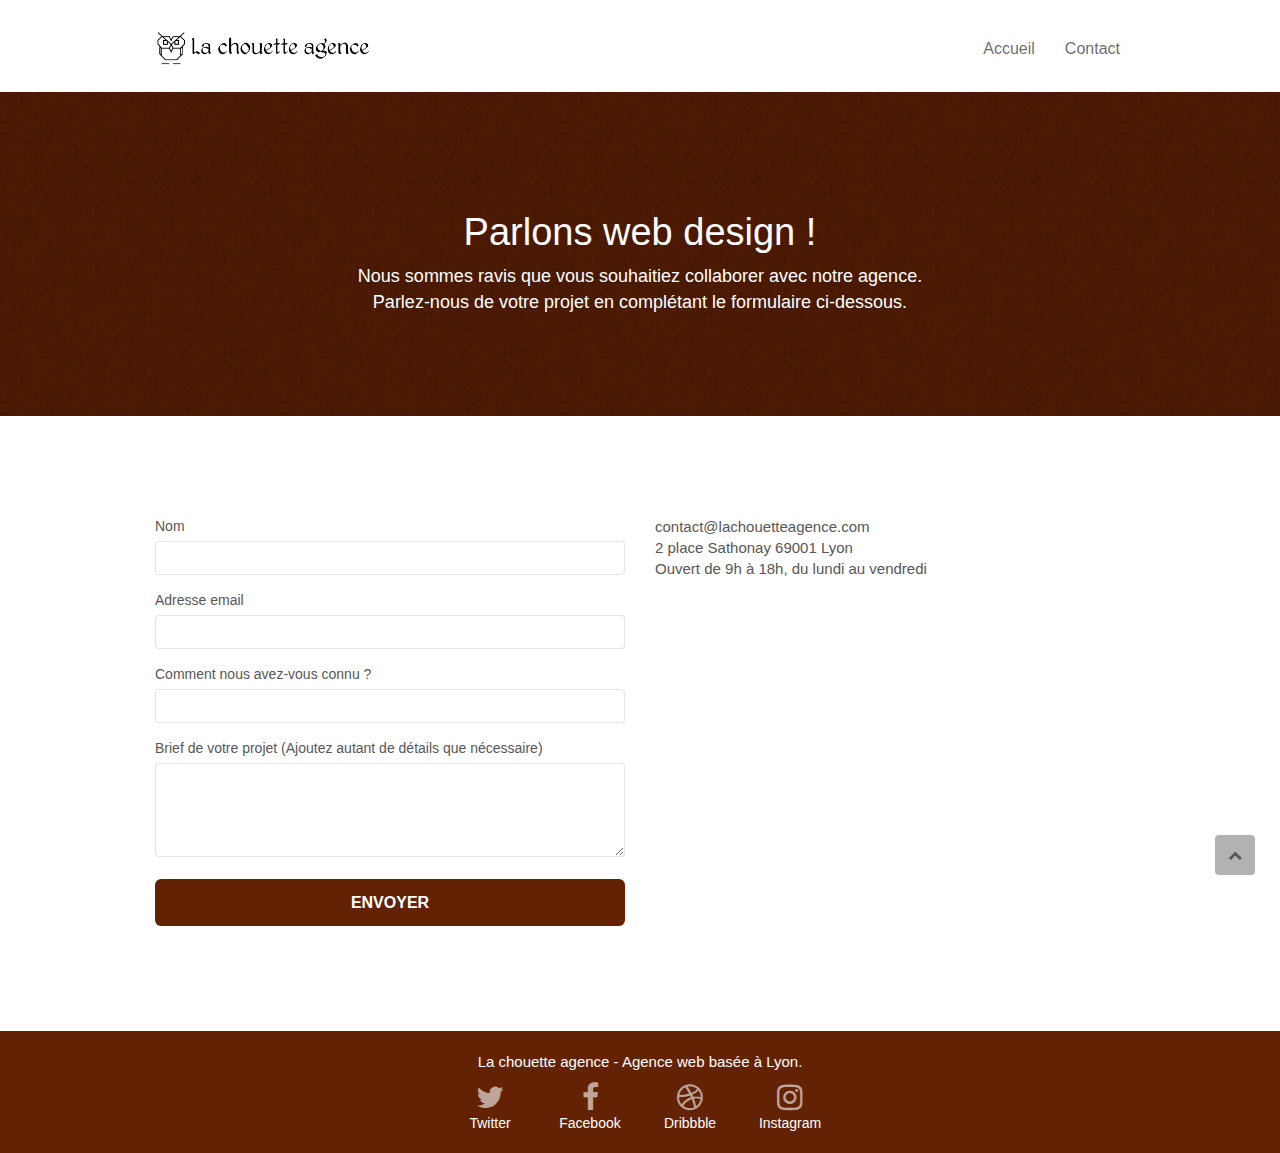
==== contact.html @ 6119aeba "Arrangements contraste." ====
﻿<!doctype html>
<html lang="fr">
<head>
	<meta charset="utf-8">
	<meta name="description" content="Entreprise webdesign à Lyon, La chouette agence aide les entreprises à devenir attractives et visibles
		  sur Internet.">
	<meta name="viewport" content="width=device-width, initial-scale=1.0, viewport-fit=cover">
	<link rel="shortcut icon" type="image/png" href="favicon.jpg">

	<!--<link rel="stylesheet" type="text/css" href="./css/bootstrap.min.css">
	<link rel="stylesheet" type="text/css" href="style.css">
	<link rel="stylesheet" type="text/css" href="./css/font-awesome.min.css">
	<link rel="stylesheet" type="text/css" href="./css/et-line.min.css">


	<script src="./js/jquery-2.1.0.min.js" defer></script>
	<script src="./js/bootstrap.min.js" defer></script>
	<script src="./js/blocs.min.js" defer></script>
	<script src="./js/jqBootstrapValidation.js" defer></script>
	<script src="./js/formHandler.js" defer></script>
	<title>Contact La chouette agence</title>-->

	<link rel="stylesheet" type="text/css" href="./css/bootstrap.css">
	<link rel="stylesheet" type="text/css" href="style.css">
	<link rel="stylesheet" type="text/css" href="./css/font-awesome.css">
	<link rel="stylesheet" type="text/css" href="./css/et-line.css">


	<script src="./js/jquery-2.1.0.js" defer></script>
	<script src="./js/bootstrap.js" defer></script>
	<script src="./js/blocs.js" defer></script>
	<script src="./js/jqBootstrapValidation.js" defer></script>
	<script src="./js/formHandler.js" defer></script>
	<title>Contact La chouette agence</title>

	<!-- Analytics -->
	<!-- Analytics END -->

</head>
<body>
<!-- Principal conteneur -->
<div class="page-container">
    
<!-- bloc-0 -->
<nav class="bloc bgc-white l-bloc " id="bloc-0">
	<div class="container bloc-sm">
		<nav class="navbar row">
			<div class="navbar-header">
				<a class="navbar-brand" href="index.html"><img src="img/la-chouette-agence_min.png" alt="logo la chouette agence Lyon" height="40" /></a>
				<button id="nav-toggle" type="button" class="ui-navbar-toggle navbar-toggle" data-toggle="collapse" data-target=".navbar-1">
					<span class="sr-only">Toggle navigation</span><span class="icon-bar"></span><span class="icon-bar"></span><span class="icon-bar"></span>
				</button>
			</div>
			<div class="collapse navbar-collapse navbar-1 special-dropdown-nav">
				<ul class="site-navigation nav navbar-nav">
					<li>
						<a href="index.html">Accueil</a>
					</li>
					<li>
						<a href="contact.html">Contact</a>
					</li>
				</ul>
			</div>
		</nav>
	</div>
</nav>
<!-- bloc-0 END -->

<!-- bloc-6 -->
<header class="bloc bg-dots-bg bg-repeat bgc-atomic-tangerine d-bloc bloc-bg-texture texture-paper" id="bloc-6">
	<div class="container bloc-lg">
		<div class="row">
			<div class="col-sm-12">
				<h1 class="text-center hero-bloc-text">
					Parlons web design !
				</h1>
				<p class="text-center mg-lg tight-width-whitespace tc-white">
					Nous sommes ravis que vous souhaitiez collaborer avec notre agence.<br/>
					Parlez-nous de votre projet en complétant le formulaire ci-dessous.
				</p>
			</div>
		</div>
	</div>
</header>
<!-- bloc-6 END -->

<!-- bloc-7 -->
<main class="bloc bgc-white l-bloc" id="bloc-7">
	<div class="container bloc-lg">
		<div class="row">
			<div class="col-sm-6">
				<form name="formulaire_contact" action="./includes/form_1.php" method="get">
					<div class="form-group">
						<label for="name">
							Nom
						</label>
						<input type="text" id="name" class="form-control" required />
					</div>
					<div class="form-group">
						<label for="email">
							Adresse email
						</label>
						<input id="email" class="form-control" type="email" required />
					</div>
					<div class="form-group">
						<label for="input_504">
							Comment nous avez-vous connu ?
						</label>
						<input class="form-control" type="text" required id="input_504" />
					</div>
					<div class="form-group">
						<label for="message">
							Brief de votre projet (Ajoutez autant de détails que nécessaire)
						</label>
						<textarea id="message" class="form-control" rows="4" cols="50" required></textarea>
					</div> 
					<button class="bloc-button btn btn-lg btn-block cta-hero btn-atomic-tangerine" type="submit">
						Envoyer
					</button>
				</form>
			</div>
			<div class="col-sm-6">
				<p>
					contact@lachouetteagence.com<br/>2 place Sathonay 69001 Lyon<br/>Ouvert de 9h à 18h, du lundi au vendredi
				</p>
			</div>
		</div>
	</div>
</main>
<!-- bloc-7 END -->

<!-- ScrollToTop Button -->
<a class="bloc-button btn btn-d scrollToTop" onclick="scrollToTarget('1')"><span class="fa fa-chevron-up"></span></a>
<!-- ScrollToTop Button END-->


<!-- Footer - bloc-8 -->
<footer class="bloc bgc-atomic-tangerine d-bloc" id="bloc-8">
	<div class="container bloc-sm">
		<div class="row">
			<div class="col-sm-12">
				<p class="text-center white">
					La chouette agence - Agence web basée à Lyon.<br/>
				</p>
				<div class="row row-no-gutters social">
					<div class="col-sm-3">
						<div class="text-center">
							<a class="social" href="index.html"><span class="fa fa-twitter icon-md"></span><br/>Twitter</a>
						</div>
					</div>
					<div class="col-sm-3">
						<div class="text-center">
							<a class="social" href="index.html"><span class="fa fa-facebook icon-md"></span><br />Facebook</a>
						</div>
					</div>
					<div class="col-sm-3">
						<div class="text-center">
							<a class="social" href="index.html"><span class="fa fa-dribbble icon-md"></span><br />Dribbble</a>
						</div>
					</div>
					<div class="col-sm-3">
						<div class="text-center">
							<a class="social" href="index.html"><span class="fa fa-instagram icon-md"></span><br />Instagram</a>
						</div>
					</div>
				</div>
			</div>
		</div>
	</div>
</footer>
<!-- Footer - bloc-8 END -->

</div>
<!-- Principal conteneur END -->
    

</body>
</html>
---- style.css ----
body {
    margin: 0;
    padding: 0;
    background: #FFF;
    overflow-x: hidden;
    -webkit-font-smoothing: antialiased;
    -moz-osx-font-smoothing: grayscale;
}

a,
button {
    transition: all .3s ease-in-out;
    outline: none !important;
}

a:hover {
    text-decoration: none;
    cursor: pointer;
}

#page-loading-blocs-notifaction {
    position: fixed;
    top: 0;
    bottom: 0;
    width: 100%;
    z-index: 100000;
    background: #FFFFFF url("img/pageload-spinner.gif") no-repeat center center;
}

.bloc {
    width: 100%;
    clear: both;
    background: 50% 50% no-repeat;
    padding: 0 50px;
    -webkit-background-size: cover;
    -moz-background-size: cover;
    -o-background-size: cover;
    background-size: cover;
    position: relative;
}

.bloc .container {
    padding-left: 0;
    padding-right: 0;
}

.bloc-lg {
    padding: 100px 50px;
   
}

.bloc-md {
    padding: 50px;
}

.bloc-sm {
    padding: 20px 50px;
}

.bg-center,
.bg-l-edge,
.bg-r-edge,
.bg-t-edge,
.bg-b-edge,
.bg-tl-edge,
.bg-bl-edge,
.bg-tr-edge,
.bg-br-edge,
.bg-repeat {
    -webkit-background-size: auto !important;
    -moz-background-size: auto !important;
    -o-background-size: auto !important;
    background-size: auto !important;
}

.bg-repeat {
    background: repeat;
}

.bg-t-edge {
    background: top no-repeat;
}

.bloc-bg-texture::before {
    content: "";
    background-size: 2px 2px;
    position: absolute;
    top: 0;
    bottom: 0;
    left: 0;
    right: 0;
}

.texture-paper::before {
    background: url("img/texture-min.png");
    background-size: 280px 280px;
}

.b-parallax {
    background-attachment: fixed;
}



.d-bloc button:hover {
    color: rgba(255, 255, 255, .9);
}

.d-bloc .icon-round,
.d-bloc .icon-square,
.d-bloc .icon-rounded,
.d-bloc .icon-semi-rounded-a,
.d-bloc .icon-semi-rounded-b {
    border-color: rgba(255, 255, 255, .9);
}

.d-bloc .divider-h span {
    border-color: rgba(255, 255, 255, .2);
}

.d-bloc .a-btn,
.d-bloc .navbar a,
.d-bloc .navbar-brand,
.d-bloc a .icon-sm,
.d-bloc a .icon-md,
.d-bloc a .icon-lg,
.d-bloc a .icon-xl,
.d-bloc h1 a,
.d-bloc h2 a,
.d-bloc h3 a,
.d-bloc h4 a,
.d-bloc h5 a,
.d-bloc h6 a,
.d-bloc p a {
    color: rgba(255, 255, 255, .6);
}

.d-bloc .a-btn:hover,
.d-bloc .navbar a:hover,
.d-bloc .navbar-brand:hover,
.d-bloc a:hover .icon-sm,
.d-bloc a:hover .icon-md,
.d-bloc a:hover .icon-lg,
.d-bloc a:hover .icon-xl,
.d-bloc h1 a:hover,
.d-bloc h2 a:hover,
.d-bloc h3 a:hover,
.d-bloc h4 a:hover,
.d-bloc h5 a:hover,
.d-bloc h6 a:hover,
.d-bloc p a:hover {
    color: rgba(255, 255, 255, 1);
}

.d-bloc .navbar-toggle .icon-bar {
    background: rgba(255, 255, 255, 1);
}

.d-bloc .btn-wire,
.d-bloc .btn-wire:hover {
    color: rgba(255, 255, 255, 1);
    border-color: rgba(255, 255, 255, 1);
}

.d-bloc .panel {
    color: rgba(0, 0, 0, .5);
}

.d-bloc .panel button:hover {
    color: rgba(0, 0, 0, .7);
}

.d-bloc .panel icon {
    border-color: rgba(0, 0, 0, .7);
}

.d-bloc .panel .divider-h span {
    border-color: rgba(0, 0, 0, .1);
}

.d-bloc .panel .a-btn {
    color: rgba(0, 0, 0, .6);
}

.d-bloc .panel .a-btn:hover {
    color: rgba(0, 0, 0, 1);
}

.d-bloc .panel .btn-wire,
.d-bloc .panel .btn-wire:hover {
    color: rgba(0, 0, 0, .7);
    border-color: rgba(0, 0, 0, .3);
}

.d-bloc .panel,
.l-bloc {
    color: rgba(0, 0, 0, .5);
}

.d-bloc .panel button:hover,
.l-bloc button:hover {
    color: rgba(0, 0, 0, .7);
}

.l-bloc .icon-round,
.l-bloc .icon-square,
.l-bloc .icon-rounded,
.l-bloc .icon-semi-rounded-a,
.l-bloc .icon-semi-rounded-b {
    border-color: rgba(0, 0, 0, .7);
}

.d-bloc .panel .divider-h span,
.l-bloc .divider-h span {
    border-color: rgba(0, 0, 0, .1);
}

.d-bloc .panel .a-btn,
.l-bloc .a-btn,
.l-bloc .navbar a,
.l-bloc .navbar-brand,
.l-bloc a .icon-sm,
.l-bloc a .icon-md,
.l-bloc a .icon-lg,
.l-bloc a .icon-xl,
.l-bloc h1 a,
.l-bloc h2 a,
.l-bloc h3 a,
.l-bloc h4 a,
.l-bloc h5 a,
.l-bloc h6 a,
.l-bloc p a {
    color: rgba(0, 0, 0, .6);
}

.d-bloc .panel .a-btn:hover,
.l-bloc .a-btn:hover,
.l-bloc .navbar a:hover,
.l-bloc .navbar-brand:hover,
.l-bloc a:hover .icon-sm,
.l-bloc a:hover .icon-md,
.l-bloc a:hover .icon-lg,
.l-bloc a:hover .icon-xl,
.l-bloc h1 a:hover,
.l-bloc h2 a:hover,
.l-bloc h3 a:hover,
.l-bloc h4 a:hover,
.l-bloc h5 a:hover,
.l-bloc h6 a:hover,
.l-bloc p a:hover {
    color: rgba(0, 0, 0, 1);
}

.l-bloc .navbar-toggle .icon-bar {
    color: rgba(0, 0, 0, .6);
}

.d-bloc .panel .btn-wire,
.d-bloc .panel .btn-wire:hover,
.l-bloc .btn-wire,
.l-bloc .btn-wire:hover {
    color: rgba(0, 0, 0, .7);
    border-color: rgba(0, 0, 0, .3);
}

.voffset {
    margin-top: 30px;
}

.voffset-lg {
    margin-top: 80px;
}

.row-no-gutters {
    margin-right: 0;
    margin-left: 0;
}

.row.row-no-gutters > [class^="col-"],
.row.row-no-gutters > [class*=" col-"] {
    padding-right: 0;
    padding-left: 0;
}

#bloc-1-hero h1 {
    font-size: 32px;
}

.navbar {
    margin-bottom: 0;
    z-index: 1;
}

.navbar-brand {
    height: auto;
    padding: 3px 15px;
    font-size: 25px;
    font-weight: normal;
    font-weight: 600;
    line-height: 44px;
}

.navbar-brand img {
    max-height: 200px;
    margin: 0 5px 0 0;
    display: inline;
}

.navbar-brand img[src$=svg] {
    min-width: 100px;
}

.nav-center .navbar-brand img {
    margin: 0;
}

.navbar .nav {
    padding-top: 2px;
    margin-right: -16px;
    float: right;
    z-index: 1;
}

.nav > li {
    float: left;
    margin-top: 4px;
    font-size: 16px;
}

.navbar-nav .open .dropdown-menu > li > a {
    text-align: inherit;
}

.nav > li a:hover,
.nav > li a:focus {
    background: transparent;
}

.navbar-toggle {
    margin: 10px 10px 0 0;
    border: 0px;
}

.navbar-toggle:hover {
    background: transparent !important;
}

.navbar-toggle .icon-bar {
    background-color: rgba(0, 0, 0, .5);
    width: 26px;
}

.nav-invert .navbar .nav {
    float: left;
}

.nav-invert .navbar-header,
.nav-invert .navbar-brand {
    float: right;
    position: relative;
    z-index: 2;
}

@media (min-width: 768px) {
    .site-navigation {
        position: absolute;
        top: 50%;
        right: 20px;
        transform: translate(0, -50%);
        -webkit-transform: translateY(-50%);
    }
    .nav > li .dropdown-menu a,
    .nav > li .dropdown-menu a:hover {
        color: #484848;
    }
    .nav-invert .site-navigation {
        left: 0;
        right: 0;
    }
    .nav-center {
        text-align: center;
    }
    .nav-center .navbar-header {
        width: 100%;
    }
    .nav-center .navbar-header,
    .nav-center .navbar-brand,
    .nav-center .nav > li {
        float: none;
        display: inline-block;
    }
    .nav-center .site-navigation {
        position: relative;
        width: 100%;
        right: 0;
        margin-right: 0px;
        margin-top: 20px;
    }
    .nav-center.mini-nav .navbar-toggle {
        float: none;
        margin: 10px auto 0;
    }
}

.nav > li > .dropdown a {
    background: none !important;
    display: block;
    padding: 14px 15px;
}

nav .caret {
    margin: 0 5px;
}

.dropdown-menu .dropdown-menu {
    top: -8px;
    left: 100%;
}

.dropdown-menu .dropmenu-flow-right {
    top: 100%;
    left: 0;
    margin-left: -1px;
    border-top-left-radius: 0;
    border-top-right-radius: 0;
}

.dropdown-menu .dropdown span {
    border: 4px solid black;
    border-top-color: transparent;
    border-right-color: transparent;
    border-bottom-color: transparent;
    margin: 6px -5px 0 0 !important;
    float: right;
}

.mg-md {
    margin-top: 10px;
    margin-bottom: 20px;
}

.mg-lg {
    margin-top: 10px;
    margin-bottom: 40px;
   }

.btn {
    margin: 0 5px 5px 0;
}

.btn.pull-right {
    margin: 0 0 5px 5px;
}

.btn-d,
.btn-d:hover,
.btn-d:focus {
    color: #FFF;
    background: rgba(0, 0, 0, .3);
}

button {
    outline: none !important;
}

.btn-rd {
    border-radius: 40px;
}

.btn-clean {
    border: 1px solid rgba(0, 0, 0, .08);
    border-bottom-color: rgba(0, 0, 0, .1);
    text-shadow: 0 1px 0 rgba(0, 0, 1, .1);
    box-shadow: 0 1px 3px rgba(0, 0, 1, .25), inset 0 1px 0 0 rgba(255, 255, 255, .15);
}

.icon-md {
    font-size: 30px !important;
}

.icon-lg {
    font-size: 60px !important;
}

.sm-shadow {
    text-shadow: 0 1px 2px rgba(0, 0, 0, .3);
}

.panel-sq,
.panel-sq .panel-heading,
.panel-sq .panel-footer {
    border-radius: 0;
}

.panel-rd {
    border-radius: 30px;
}

.panel-rd .panel-heading {
    border-radius: 29px 29px 0 0;
}

.panel-rd .panel-footer {
    border-radius: 0 0 29px 29px;
}

.form-control {
    border-color: rgba(0, 0, 0, .1);
    box-shadow: none;
}

.scrollToTop {
    width: 40px;
    height: 40px;
    position: fixed;
    bottom: 20px;
    right: 20px;
   /* opacity: 0;*/
    z-index: 500;
   /* transition: all .3s ease-in-out;*/
}

.scrollToTop span {
    margin-top: 6px;
}

.showScrollTop {
    font-size: 14px;
    opacity: 1;
}

a[data-lightbox] {
    position: relative;
    display: block;
    text-align: center;
}

a[data-lightbox]:hover::before {
    content: "+";
    font-family: "HelveticaNeue-Light", "Helvetica Neue Light", "Helvetica Neue", Helvetica, Arial;
    font-size: 32px;
    width: 50px;
    height: 50px;
    margin-left: -25px;
    border-radius: 50%;
    background: rgba(0, 0, 0, .6);
    color: #FFF;
    font-weight: 100;
    z-index: 1;
    position: absolute;
    top: 50%;
    transform: translateY(-50%);
    -webkit-transform: translateY(-50%);
}

a[data-lightbox]:hover img {
    opacity: 0.6;
    -webkit-animation-fill-mode: none;
    animation-fill-mode: none;
}

#lightbox-modal {
    display: flex;
    align-items: center;
}

#lightbox-modal .modal-dialog {
    width: 90%;
    max-width: 900px;
    margin: 0 auto 0;
}

#lightbox-modal .modal-dialog img {
    max-height: 90vh;
    margin: 0 auto;
}

.lightbox-caption {
    padding: 20px;
    color: #FFF;
    background: rgba(0, 0, 0, .5);
    position: absolute;
    left: 15px;
    right: 15px;
    bottom: 5px;
}

.close-lightbox {
    color: #FFF;
    font-size: 30px;
    position: absolute;
    top: 20px;
    right: 20px;
    z-index: 20;
    background: rgba(0, 0, 0, .5);
    border: none;
    line-height: 30px;
    padding: 0 9px 5px;
    opacity: 0.3;
}

.close-lightbox:hover,
.next-lightbox:hover,
.prev-lightbox:hover {
    opacity: 1.0;
    color: #FFF;
}

.next-lightbox,
.prev-lightbox {
    font-size: 20px;
    color: rgba(255, 255, 255, .9);
    background: rgba(0, 0, 0, .5);
    transition: all .2s ease-in-out;
    position: absolute;
    top: 45%;
    z-index: 1;
    opacity: 0.4;
}

.next-lightbox {
    padding: 6px 8px 1px 13px;
    right: 25px;
}

.prev-lightbox {
    padding: 6px 13px 1px 10px;
    left: 25px;
}

.snapshot-lb .modal-body {
    padding-bottom: 45px;
}

.snapshot-lb .lightbox-caption {
    padding: 0;
    color: rgba(0, 0, 0, .5);
    background: none;
}

h1,
h2,
h3,
h4,
h5,
h6,
p,
label,
.btn,
a {
    font-family: "helvetica";
    font-weight: 400;
    color: #575757;
}

.container {
    max-width: 1000px;
}

.hero-bloc-text {
    font-size: 38px;
}

.hero-bloc-text-sub {
    font-size: 36px;
}

.statement-bloc-text {
    line-height: 26px;
    font-style: italic;
    font-size: 20px;
    text-align: center;
    font-weight: lighter;
    max-width: 520px;
    margin: auto auto auto auto;
}

p {
    font-size: 15px;
}

.texte_image {
    font-size:22px;
}


.tight-width-whitespace {
    max-width: 600px;
    margin: auto auto auto auto;
}

.h1 {
    font-size: 20px;
    font-family: "Open Sans";
}

.cta-hero {
    margin-top: 22px;
    color: #FFFFFF !important;
    text-transform: uppercase;
    padding: 12px 28px 12px 28px;
    font-size: 16px;
    font-weight: 700;
}

.social {
    max-width: 400px;
    margin: auto auto auto auto;
    color:white;
}

.liens {
    margin: 20px auto auto auto;
    max-width: 400px;
    color:#FFFFFF;
}

    .liens a {
        color: #FFFFFF;
    }

h2 {
    font-size: 26px;
    line-height: 1.4em;
    color:#000000;
}

h3 {
    font-size: 15px;
    text-transform: uppercase;
    font-weight: 700;
    color: #333333 !important;
}

.med-width-whitespace {
    max-width: 800px;
    margin: auto auto auto auto;
    box-shadow: 0px 0px 0px #000000;
}

h1 {
    color: #FFFFFF !important; /*h1 de page Contact*/
}

h4 {
    color: #333333 !important;
}

.icons {
    margin-bottom: 14px;
    margin-top: 24px;
}

.white {
    color: #FFFFFF !important;
}

.black {
    color: #000000 !important;
}

.portfolio-thumb {
    margin-bottom: 24px;
}

.portfolio-row {
    margin-bottom: 44px;
    margin-top: 50px;
}

.avatar {
    box-shadow: 0px 4px 9px rgba(0, 0, 0, 0.3);
}

.black-background {
    background-color: rgba(242,224,176, 0.7);
    padding: 40px 40px 40px 40px;
}

.bold-link {
    font-weight: 900;
    text-decoration: underline !important;
}

.bgc-white {
    background-color: #FFFFFF;
}

.bgc-atomic-tangerine {
    background-color: #632204;
}

.tc-white {
    color: #FFFFFF !important;
    font-size:18px;
   }

.tc-black {
    color: #000000 !important;
    font-size: 18px;
}

    .btn-atomic-tangerine {
    background: #632204;
    color: #FFFFFF !important;
}

.btn-atomic-tangerine:hover {
    border:4px solid #FFFFFF;
    color: #FFFFFF !important;
}

.ltc-white {
    color: #FFFFFF !important;
}

.ltc-white:hover {
    color: #cccccc !important;
}

.ltc-atomic-tangerine {
    color: #F3976C !important;
}

.ltc-atomic-tangerine:hover {
    color: #c27956 !important;
}

.icon-dark-slate-blue {
    color: #364577 !important;
    border-color: #364577 !important;
}

.bg-dots-bg {
    background-image: url("img/dots-bg.png");   /*Motif points carr�s dans bandeau en haut de page Contact*/
}

.bg-lines-h2-bg {
    background-image: url("img/lines-h2-bg.png");
}

.bg-banniere {
    background-image: url("img/la-chouette-agence-banniere_min.jpg");
}

.bg-presentation {
    background-image: url("img/image-de-presentation.bmp"); /*bandeau bloc 3 dans index*/
}

@media (max-width: 1024px) {
    .bloc {
        padding-left: 20px;
        padding-right: 20px;
    }
    .bloc.full-width-bloc,
    .bloc-tile-2.full-width-bloc .container,
    .bloc-tile-3.full-width-bloc .container,
    .bloc-tile-4.full-width-bloc .container {
        padding-left: 0;
        padding-right: 0;
    }
}

@media (max-width: 992px) and (min-width: 768px) {
    .navbar .nav {
        max-width: 80%
    }
    .nav-center.navbar .nav {
        max-width: 100%
    }
}

@media only screen and (min-device-width: 768px) and (max-device-width: 1024px) and (orientation: landscape) {
    .b-parallax {
        background-attachment: scroll;
    }
}

@media only screen and (min-device-width: 1024px) and (max-device-width: 1366px) and (-webkit-min-device-pixel-ratio: 1.5) {
    .b-parallax {
        background-attachment: scroll;
    }
}

@media (max-width: 991px) {
    .container {
        width: 100%;
    }
    .b-parallax {
        background-attachment: scroll;
    }
    .page-container,
    #hero-bloc {
        overflow-x: hidden;
        position: relative;
    }
    .bloc {
        padding-left: constant(safe-area-inset-left);
        padding-right: constant(safe-area-inset-right);
    }
    .bloc-group,
    .bloc-group .bloc {
        display: block;
        width: 100%;
    }
    .bloc-fill-screen .fill-bloc-top-edge,
    .bloc-fill-screen .fill-bloc-bottom-edge {
        padding: 0 20px;
        padding-left: constant(safe-area-inset-left);
        padding-right: constant(safe-area-inset-right);
    }
}

@media (max-width: 767px) {
    .page-container {
        overflow-x: hidden;
        position: relative;
    }
    h1,
    h2,
    h3,
    h4,
    h5,
    h6,
    p,
    #disqus_thread {
        padding-left: 10px !important;
        padding-right: 10px !important;
    }
    .b-parallax {
        background-attachment: scroll;
    }
    .navbar .nav {
        padding-top: 0;
        border-top: 1px solid rgba(0, 0, 0, .2);
        float: none !important;
    }
    .navbar.row {
        margin-left: 0;
        margin-right: 0;
    }
    .site-navigation {
        position: inherit;
        transform: none;
        -webkit-transform: none;
        -ms-transform: none;
    }
    .nav > li {
        margin-top: 0;
        border-bottom: 1px solid rgba(0, 0, 0, .1);
        background: rgba(0, 0, 0, .05);
        text-align: left;
        padding-left: 15px;
        width: 100%;
    }
    .nav > li:hover {
        background: rgba(0, 0, 0, .08);
    }
    .dropdown .dropdown a .caret {
        float: none;
        margin: 5px 0 0 10px !important;
        border: 4px solid black;
        border-bottom-color: transparent;
        border-right-color: transparent;
        border-left-color: transparent;
    }
    #hero-bloc .navbar .nav {
        background: rgba(0, 0, 0, .8);
    }
    #hero-bloc .navbar .nav a {
        color: rgba(255, 255, 255, .6);
    }
    .hero {
        padding: 50px 0;
    }
    .hero-nav {
        left: -1px;
        right: -1px;
    }
    .navbar-collapse {
        padding: 0;
        overflow-x: hidden;
        -webkit-box-shadow: none;
        box-shadow: none;
    }
    .navbar-brand img {
        max-height: 40px;
        width: auto;
    }
    .nav-invert .navbar-header {
        float: none;
        width: 100%;
    }
    .nav-invert .navbar-toggle {
        float: left;
        margin-left: 10px;
    }
    .bloc {
        padding-left: 0;
        padding-right: 0;
    }
    .bloc-xxl,
    .bloc-xl,
    .bloc-lg {
        padding: 40px 0;
    }
    .bloc-sm,
    .bloc-md {
        padding-left: 0;
        padding-right: 0;
    }
    .bloc-tile-2 .container,
    .bloc-tile-3 .container,
    .bloc-tile-4 .container,
    .bloc-fill-screen .fill-bloc-top-edge,
    .bloc-fill-screen .fill-bloc-bottom-edge {
        padding-left: 0;
        padding-right: 0;
    }
    .a-block {
        padding: 0 10px;
    }
    .btn-dwn {
        display: none;
    }
    .voffset {
        margin-top: 5px;
    }
    .voffset-md {
        margin-top: 20px;
    }
    .voffset-lg {
        margin-top: 30px;
    }
    form {
        padding: 5px;
    }
    .close-lightbox {
        display: inline-block;
    }
    .blocsapp-device-iphone5 {
        background-size: 216px 425px;
        padding-top: 60px;
        width: 216px;
        height: 425px;
    }
    .blocsapp-device-iphone5 img {
        width: 180px;
        height: 320px;
    }
}

@media (max-width: 400px) {
    .bloc {
        padding-left: 0;
        padding-right: 0;
    }
}

@media (max-width: 767px) {
    .bloc-mob-center-text {
        text-align: center;
    }
}
---- style.css ----
body {
    margin: 0;
    padding: 0;
    background: #FFF;
    overflow-x: hidden;
    -webkit-font-smoothing: antialiased;
    -moz-osx-font-smoothing: grayscale;
}

a,
button {
    transition: all .3s ease-in-out;
    outline: none !important;
}

a:hover {
    text-decoration: none;
    cursor: pointer;
}

#page-loading-blocs-notifaction {
    position: fixed;
    top: 0;
    bottom: 0;
    width: 100%;
    z-index: 100000;
    background: #FFFFFF url("img/pageload-spinner.gif") no-repeat center center;
}

.bloc {
    width: 100%;
    clear: both;
    background: 50% 50% no-repeat;
    padding: 0 50px;
    -webkit-background-size: cover;
    -moz-background-size: cover;
    -o-background-size: cover;
    background-size: cover;
    position: relative;
}

.bloc .container {
    padding-left: 0;
    padding-right: 0;
}

.bloc-lg {
    padding: 100px 50px;
   
}

.bloc-md {
    padding: 50px;
}

.bloc-sm {
    padding: 20px 50px;
}

.bg-center,
.bg-l-edge,
.bg-r-edge,
.bg-t-edge,
.bg-b-edge,
.bg-tl-edge,
.bg-bl-edge,
.bg-tr-edge,
.bg-br-edge,
.bg-repeat {
    -webkit-background-size: auto !important;
    -moz-background-size: auto !important;
    -o-background-size: auto !important;
    background-size: auto !important;
}

.bg-repeat {
    background: repeat;
}

.bg-t-edge {
    background: top no-repeat;
}

.bloc-bg-texture::before {
    content: "";
    background-size: 2px 2px;
    position: absolute;
    top: 0;
    bottom: 0;
    left: 0;
    right: 0;
}

.texture-paper::before {
    background: url("img/texture-min.png");
    background-size: 280px 280px;
}

.b-parallax {
    background-attachment: fixed;
}



.d-bloc button:hover {
    color: rgba(255, 255, 255, .9);
}

.d-bloc .icon-round,
.d-bloc .icon-square,
.d-bloc .icon-rounded,
.d-bloc .icon-semi-rounded-a,
.d-bloc .icon-semi-rounded-b {
    border-color: rgba(255, 255, 255, .9);
}

.d-bloc .divider-h span {
    border-color: rgba(255, 255, 255, .2);
}

.d-bloc .a-btn,
.d-bloc .navbar a,
.d-bloc .navbar-brand,
.d-bloc a .icon-sm,
.d-bloc a .icon-md,
.d-bloc a .icon-lg,
.d-bloc a .icon-xl,
.d-bloc h1 a,
.d-bloc h2 a,
.d-bloc h3 a,
.d-bloc h4 a,
.d-bloc h5 a,
.d-bloc h6 a,
.d-bloc p a {
    color: rgba(255, 255, 255, .6);
}

.d-bloc .a-btn:hover,
.d-bloc .navbar a:hover,
.d-bloc .navbar-brand:hover,
.d-bloc a:hover .icon-sm,
.d-bloc a:hover .icon-md,
.d-bloc a:hover .icon-lg,
.d-bloc a:hover .icon-xl,
.d-bloc h1 a:hover,
.d-bloc h2 a:hover,
.d-bloc h3 a:hover,
.d-bloc h4 a:hover,
.d-bloc h5 a:hover,
.d-bloc h6 a:hover,
.d-bloc p a:hover {
    color: rgba(255, 255, 255, 1);
}

.d-bloc .navbar-toggle .icon-bar {
    background: rgba(255, 255, 255, 1);
}

.d-bloc .btn-wire,
.d-bloc .btn-wire:hover {
    color: rgba(255, 255, 255, 1);
    border-color: rgba(255, 255, 255, 1);
}

.d-bloc .panel {
    color: rgba(0, 0, 0, .5);
}

.d-bloc .panel button:hover {
    color: rgba(0, 0, 0, .7);
}

.d-bloc .panel icon {
    border-color: rgba(0, 0, 0, .7);
}

.d-bloc .panel .divider-h span {
    border-color: rgba(0, 0, 0, .1);
}

.d-bloc .panel .a-btn {
    color: rgba(0, 0, 0, .6);
}

.d-bloc .panel .a-btn:hover {
    color: rgba(0, 0, 0, 1);
}

.d-bloc .panel .btn-wire,
.d-bloc .panel .btn-wire:hover {
    color: rgba(0, 0, 0, .7);
    border-color: rgba(0, 0, 0, .3);
}

.d-bloc .panel,
.l-bloc {
    color: rgba(0, 0, 0, .5);
}

.d-bloc .panel button:hover,
.l-bloc button:hover {
    color: rgba(0, 0, 0, .7);
}

.l-bloc .icon-round,
.l-bloc .icon-square,
.l-bloc .icon-rounded,
.l-bloc .icon-semi-rounded-a,
.l-bloc .icon-semi-rounded-b {
    border-color: rgba(0, 0, 0, .7);
}

.d-bloc .panel .divider-h span,
.l-bloc .divider-h span {
    border-color: rgba(0, 0, 0, .1);
}

.d-bloc .panel .a-btn,
.l-bloc .a-btn,
.l-bloc .navbar a,
.l-bloc .navbar-brand,
.l-bloc a .icon-sm,
.l-bloc a .icon-md,
.l-bloc a .icon-lg,
.l-bloc a .icon-xl,
.l-bloc h1 a,
.l-bloc h2 a,
.l-bloc h3 a,
.l-bloc h4 a,
.l-bloc h5 a,
.l-bloc h6 a,
.l-bloc p a {
    color: rgba(0, 0, 0, .6);
}

.d-bloc .panel .a-btn:hover,
.l-bloc .a-btn:hover,
.l-bloc .navbar a:hover,
.l-bloc .navbar-brand:hover,
.l-bloc a:hover .icon-sm,
.l-bloc a:hover .icon-md,
.l-bloc a:hover .icon-lg,
.l-bloc a:hover .icon-xl,
.l-bloc h1 a:hover,
.l-bloc h2 a:hover,
.l-bloc h3 a:hover,
.l-bloc h4 a:hover,
.l-bloc h5 a:hover,
.l-bloc h6 a:hover,
.l-bloc p a:hover {
    color: rgba(0, 0, 0, 1);
}

.l-bloc .navbar-toggle .icon-bar {
    color: rgba(0, 0, 0, .6);
}

.d-bloc .panel .btn-wire,
.d-bloc .panel .btn-wire:hover,
.l-bloc .btn-wire,
.l-bloc .btn-wire:hover {
    color: rgba(0, 0, 0, .7);
    border-color: rgba(0, 0, 0, .3);
}

.voffset {
    margin-top: 30px;
}

.voffset-lg {
    margin-top: 80px;
}

.row-no-gutters {
    margin-right: 0;
    margin-left: 0;
}

.row.row-no-gutters > [class^="col-"],
.row.row-no-gutters > [class*=" col-"] {
    padding-right: 0;
    padding-left: 0;
}

#bloc-1-hero h1 {
    font-size: 32px;
}

.navbar {
    margin-bottom: 0;
    z-index: 1;
}

.navbar-brand {
    height: auto;
    padding: 3px 15px;
    font-size: 25px;
    font-weight: normal;
    font-weight: 600;
    line-height: 44px;
}

.navbar-brand img {
    max-height: 200px;
    margin: 0 5px 0 0;
    display: inline;
}

.navbar-brand img[src$=svg] {
    min-width: 100px;
}

.nav-center .navbar-brand img {
    margin: 0;
}

.navbar .nav {
    padding-top: 2px;
    margin-right: -16px;
    float: right;
    z-index: 1;
}

.nav > li {
    float: left;
    margin-top: 4px;
    font-size: 16px;
}

.navbar-nav .open .dropdown-menu > li > a {
    text-align: inherit;
}

.nav > li a:hover,
.nav > li a:focus {
    background: transparent;
}

.navbar-toggle {
    margin: 10px 10px 0 0;
    border: 0px;
}

.navbar-toggle:hover {
    background: transparent !important;
}

.navbar-toggle .icon-bar {
    background-color: rgba(0, 0, 0, .5);
    width: 26px;
}

.nav-invert .navbar .nav {
    float: left;
}

.nav-invert .navbar-header,
.nav-invert .navbar-brand {
    float: right;
    position: relative;
    z-index: 2;
}

@media (min-width: 768px) {
    .site-navigation {
        position: absolute;
        top: 50%;
        right: 20px;
        transform: translate(0, -50%);
        -webkit-transform: translateY(-50%);
    }
    .nav > li .dropdown-menu a,
    .nav > li .dropdown-menu a:hover {
        color: #484848;
    }
    .nav-invert .site-navigation {
        left: 0;
        right: 0;
    }
    .nav-center {
        text-align: center;
    }
    .nav-center .navbar-header {
        width: 100%;
    }
    .nav-center .navbar-header,
    .nav-center .navbar-brand,
    .nav-center .nav > li {
        float: none;
        display: inline-block;
    }
    .nav-center .site-navigation {
        position: relative;
        width: 100%;
        right: 0;
        margin-right: 0px;
        margin-top: 20px;
    }
    .nav-center.mini-nav .navbar-toggle {
        float: none;
        margin: 10px auto 0;
    }
}

.nav > li > .dropdown a {
    background: none !important;
    display: block;
    padding: 14px 15px;
}

nav .caret {
    margin: 0 5px;
}

.dropdown-menu .dropdown-menu {
    top: -8px;
    left: 100%;
}

.dropdown-menu .dropmenu-flow-right {
    top: 100%;
    left: 0;
    margin-left: -1px;
    border-top-left-radius: 0;
    border-top-right-radius: 0;
}

.dropdown-menu .dropdown span {
    border: 4px solid black;
    border-top-color: transparent;
    border-right-color: transparent;
    border-bottom-color: transparent;
    margin: 6px -5px 0 0 !important;
    float: right;
}

.mg-md {
    margin-top: 10px;
    margin-bottom: 20px;
}

.mg-lg {
    margin-top: 10px;
    margin-bottom: 40px;
   }

.btn {
    margin: 0 5px 5px 0;
}

.btn.pull-right {
    margin: 0 0 5px 5px;
}

.btn-d,
.btn-d:hover,
.btn-d:focus {
    color: #FFF;
    background: rgba(0, 0, 0, .3);
}

button {
    outline: none !important;
}

.btn-rd {
    border-radius: 40px;
}

.btn-clean {
    border: 1px solid rgba(0, 0, 0, .08);
    border-bottom-color: rgba(0, 0, 0, .1);
    text-shadow: 0 1px 0 rgba(0, 0, 1, .1);
    box-shadow: 0 1px 3px rgba(0, 0, 1, .25), inset 0 1px 0 0 rgba(255, 255, 255, .15);
}

.icon-md {
    font-size: 30px !important;
}

.icon-lg {
    font-size: 60px !important;
}

.sm-shadow {
    text-shadow: 0 1px 2px rgba(0, 0, 0, .3);
}

.panel-sq,
.panel-sq .panel-heading,
.panel-sq .panel-footer {
    border-radius: 0;
}

.panel-rd {
    border-radius: 30px;
}

.panel-rd .panel-heading {
    border-radius: 29px 29px 0 0;
}

.panel-rd .panel-footer {
    border-radius: 0 0 29px 29px;
}

.form-control {
    border-color: rgba(0, 0, 0, .1);
    box-shadow: none;
}

.scrollToTop {
    width: 40px;
    height: 40px;
    position: fixed;
    bottom: 20px;
    right: 20px;
   /* opacity: 0;*/
    z-index: 500;
   /* transition: all .3s ease-in-out;*/
}

.scrollToTop span {
    margin-top: 6px;
}

.showScrollTop {
    font-size: 14px;
    opacity: 1;
}

a[data-lightbox] {
    position: relative;
    display: block;
    text-align: center;
}

a[data-lightbox]:hover::before {
    content: "+";
    font-family: "HelveticaNeue-Light", "Helvetica Neue Light", "Helvetica Neue", Helvetica, Arial;
    font-size: 32px;
    width: 50px;
    height: 50px;
    margin-left: -25px;
    border-radius: 50%;
    background: rgba(0, 0, 0, .6);
    color: #FFF;
    font-weight: 100;
    z-index: 1;
    position: absolute;
    top: 50%;
    transform: translateY(-50%);
    -webkit-transform: translateY(-50%);
}

a[data-lightbox]:hover img {
    opacity: 0.6;
    -webkit-animation-fill-mode: none;
    animation-fill-mode: none;
}

#lightbox-modal {
    display: flex;
    align-items: center;
}

#lightbox-modal .modal-dialog {
    width: 90%;
    max-width: 900px;
    margin: 0 auto 0;
}

#lightbox-modal .modal-dialog img {
    max-height: 90vh;
    margin: 0 auto;
}

.lightbox-caption {
    padding: 20px;
    color: #FFF;
    background: rgba(0, 0, 0, .5);
    position: absolute;
    left: 15px;
    right: 15px;
    bottom: 5px;
}

.close-lightbox {
    color: #FFF;
    font-size: 30px;
    position: absolute;
    top: 20px;
    right: 20px;
    z-index: 20;
    background: rgba(0, 0, 0, .5);
    border: none;
    line-height: 30px;
    padding: 0 9px 5px;
    opacity: 0.3;
}

.close-lightbox:hover,
.next-lightbox:hover,
.prev-lightbox:hover {
    opacity: 1.0;
    color: #FFF;
}

.next-lightbox,
.prev-lightbox {
    font-size: 20px;
    color: rgba(255, 255, 255, .9);
    background: rgba(0, 0, 0, .5);
    transition: all .2s ease-in-out;
    position: absolute;
    top: 45%;
    z-index: 1;
    opacity: 0.4;
}

.next-lightbox {
    padding: 6px 8px 1px 13px;
    right: 25px;
}

.prev-lightbox {
    padding: 6px 13px 1px 10px;
    left: 25px;
}

.snapshot-lb .modal-body {
    padding-bottom: 45px;
}

.snapshot-lb .lightbox-caption {
    padding: 0;
    color: rgba(0, 0, 0, .5);
    background: none;
}

h1,
h2,
h3,
h4,
h5,
h6,
p,
label,
.btn,
a {
    font-family: "helvetica";
    font-weight: 400;
    color: #575757;
}

.container {
    max-width: 1000px;
}

.hero-bloc-text {
    font-size: 38px;
}

.hero-bloc-text-sub {
    font-size: 36px;
}

.statement-bloc-text {
    line-height: 26px;
    font-style: italic;
    font-size: 20px;
    text-align: center;
    font-weight: lighter;
    max-width: 520px;
    margin: auto auto auto auto;
}

p {
    font-size: 15px;
}

.texte_image {
    font-size:22px;
}


.tight-width-whitespace {
    max-width: 600px;
    margin: auto auto auto auto;
}

.h1 {
    font-size: 20px;
    font-family: "Open Sans";
}

.cta-hero {
    margin-top: 22px;
    color: #FFFFFF !important;
    text-transform: uppercase;
    padding: 12px 28px 12px 28px;
    font-size: 16px;
    font-weight: 700;
}

.social {
    max-width: 400px;
    margin: auto auto auto auto;
    color:white;
}

.liens {
    margin: 20px auto auto auto;
    max-width: 400px;
    color:#FFFFFF;
}

    .liens a {
        color: #FFFFFF;
    }

h2 {
    font-size: 26px;
    line-height: 1.4em;
    color:#000000;
}

h3 {
    font-size: 15px;
    text-transform: uppercase;
    font-weight: 700;
    color: #333333 !important;
}

.med-width-whitespace {
    max-width: 800px;
    margin: auto auto auto auto;
    box-shadow: 0px 0px 0px #000000;
}

h1 {
    color: #FFFFFF !important; /*h1 de page Contact*/
}

h4 {
    color: #333333 !important;
}

.icons {
    margin-bottom: 14px;
    margin-top: 24px;
}

.white {
    color: #FFFFFF !important;
}

.black {
    color: #000000 !important;
}

.portfolio-thumb {
    margin-bottom: 24px;
}

.portfolio-row {
    margin-bottom: 44px;
    margin-top: 50px;
}

.avatar {
    box-shadow: 0px 4px 9px rgba(0, 0, 0, 0.3);
}

.black-background {
    background-color: rgba(242,224,176, 0.7);
    padding: 40px 40px 40px 40px;
}

.bold-link {
    font-weight: 900;
    text-decoration: underline !important;
}

.bgc-white {
    background-color: #FFFFFF;
}

.bgc-atomic-tangerine {
    background-color: #632204;
}

.tc-white {
    color: #FFFFFF !important;
    font-size:18px;
   }

.tc-black {
    color: #000000 !important;
    font-size: 18px;
}

    .btn-atomic-tangerine {
    background: #632204;
    color: #FFFFFF !important;
}

.btn-atomic-tangerine:hover {
    border:4px solid #FFFFFF;
    color: #FFFFFF !important;
}

.ltc-white {
    color: #FFFFFF !important;
}

.ltc-white:hover {
    color: #cccccc !important;
}

.ltc-atomic-tangerine {
    color: #F3976C !important;
}

.ltc-atomic-tangerine:hover {
    color: #c27956 !important;
}

.icon-dark-slate-blue {
    color: #364577 !important;
    border-color: #364577 !important;
}

.bg-dots-bg {
    background-image: url("img/dots-bg.png");   /*Motif points carr�s dans bandeau en haut de page Contact*/
}

.bg-lines-h2-bg {
    background-image: url("img/lines-h2-bg.png");
}

.bg-banniere {
    background-image: url("img/la-chouette-agence-banniere_min.jpg");
}

.bg-presentation {
    background-image: url("img/image-de-presentation.bmp"); /*bandeau bloc 3 dans index*/
}

@media (max-width: 1024px) {
    .bloc {
        padding-left: 20px;
        padding-right: 20px;
    }
    .bloc.full-width-bloc,
    .bloc-tile-2.full-width-bloc .container,
    .bloc-tile-3.full-width-bloc .container,
    .bloc-tile-4.full-width-bloc .container {
        padding-left: 0;
        padding-right: 0;
    }
}

@media (max-width: 992px) and (min-width: 768px) {
    .navbar .nav {
        max-width: 80%
    }
    .nav-center.navbar .nav {
        max-width: 100%
    }
}

@media only screen and (min-device-width: 768px) and (max-device-width: 1024px) and (orientation: landscape) {
    .b-parallax {
        background-attachment: scroll;
    }
}

@media only screen and (min-device-width: 1024px) and (max-device-width: 1366px) and (-webkit-min-device-pixel-ratio: 1.5) {
    .b-parallax {
        background-attachment: scroll;
    }
}

@media (max-width: 991px) {
    .container {
        width: 100%;
    }
    .b-parallax {
        background-attachment: scroll;
    }
    .page-container,
    #hero-bloc {
        overflow-x: hidden;
        position: relative;
    }
    .bloc {
        padding-left: constant(safe-area-inset-left);
        padding-right: constant(safe-area-inset-right);
    }
    .bloc-group,
    .bloc-group .bloc {
        display: block;
        width: 100%;
    }
    .bloc-fill-screen .fill-bloc-top-edge,
    .bloc-fill-screen .fill-bloc-bottom-edge {
        padding: 0 20px;
        padding-left: constant(safe-area-inset-left);
        padding-right: constant(safe-area-inset-right);
    }
}

@media (max-width: 767px) {
    .page-container {
        overflow-x: hidden;
        position: relative;
    }
    h1,
    h2,
    h3,
    h4,
    h5,
    h6,
    p,
    #disqus_thread {
        padding-left: 10px !important;
        padding-right: 10px !important;
    }
    .b-parallax {
        background-attachment: scroll;
    }
    .navbar .nav {
        padding-top: 0;
        border-top: 1px solid rgba(0, 0, 0, .2);
        float: none !important;
    }
    .navbar.row {
        margin-left: 0;
        margin-right: 0;
    }
    .site-navigation {
        position: inherit;
        transform: none;
        -webkit-transform: none;
        -ms-transform: none;
    }
    .nav > li {
        margin-top: 0;
        border-bottom: 1px solid rgba(0, 0, 0, .1);
        background: rgba(0, 0, 0, .05);
        text-align: left;
        padding-left: 15px;
        width: 100%;
    }
    .nav > li:hover {
        background: rgba(0, 0, 0, .08);
    }
    .dropdown .dropdown a .caret {
        float: none;
        margin: 5px 0 0 10px !important;
        border: 4px solid black;
        border-bottom-color: transparent;
        border-right-color: transparent;
        border-left-color: transparent;
    }
    #hero-bloc .navbar .nav {
        background: rgba(0, 0, 0, .8);
    }
    #hero-bloc .navbar .nav a {
        color: rgba(255, 255, 255, .6);
    }
    .hero {
        padding: 50px 0;
    }
    .hero-nav {
        left: -1px;
        right: -1px;
    }
    .navbar-collapse {
        padding: 0;
        overflow-x: hidden;
        -webkit-box-shadow: none;
        box-shadow: none;
    }
    .navbar-brand img {
        max-height: 40px;
        width: auto;
    }
    .nav-invert .navbar-header {
        float: none;
        width: 100%;
    }
    .nav-invert .navbar-toggle {
        float: left;
        margin-left: 10px;
    }
    .bloc {
        padding-left: 0;
        padding-right: 0;
    }
    .bloc-xxl,
    .bloc-xl,
    .bloc-lg {
        padding: 40px 0;
    }
    .bloc-sm,
    .bloc-md {
        padding-left: 0;
        padding-right: 0;
    }
    .bloc-tile-2 .container,
    .bloc-tile-3 .container,
    .bloc-tile-4 .container,
    .bloc-fill-screen .fill-bloc-top-edge,
    .bloc-fill-screen .fill-bloc-bottom-edge {
        padding-left: 0;
        padding-right: 0;
    }
    .a-block {
        padding: 0 10px;
    }
    .btn-dwn {
        display: none;
    }
    .voffset {
        margin-top: 5px;
    }
    .voffset-md {
        margin-top: 20px;
    }
    .voffset-lg {
        margin-top: 30px;
    }
    form {
        padding: 5px;
    }
    .close-lightbox {
        display: inline-block;
    }
    .blocsapp-device-iphone5 {
        background-size: 216px 425px;
        padding-top: 60px;
        width: 216px;
        height: 425px;
    }
    .blocsapp-device-iphone5 img {
        width: 180px;
        height: 320px;
    }
}

@media (max-width: 400px) {
    .bloc {
        padding-left: 0;
        padding-right: 0;
    }
}

@media (max-width: 767px) {
    .bloc-mob-center-text {
        text-align: center;
    }
}
---- css/et-line.css ----
@font-face {
    font-family: et-line;
    src: url(../fonts/et-line.eot);
    src: url(../fonts/et-line.eot?#iefix) format('embedded-opentype'), url(../fonts/et-line.woff) format('woff'), url(../fonts/et-line.ttf) format('truetype'), url(../fonts/et-line.svg#et-line) format('svg');
    font-weight: 400;
    font-style: normal
}

.et-icon-adjustments,
.et-icon-alarmclock,
.et-icon-anchor,
.et-icon-aperture,
.et-icon-attachment,
.et-icon-bargraph,
.et-icon-basket,
.et-icon-beaker,
.et-icon-bike,
.et-icon-book-open,
.et-icon-briefcase,
.et-icon-browser,
.et-icon-calendar,
.et-icon-camera,
.et-icon-caution,
.et-icon-chat,
.et-icon-circle-compass,
.et-icon-clipboard,
.et-icon-clock,
.et-icon-cloud,
.et-icon-compass,
.et-icon-desktop,
.et-icon-dial,
.et-icon-document,
.et-icon-documents,
.et-icon-download,
.et-icon-dribbble,
.et-icon-edit,
.et-icon-envelope,
.et-icon-expand,
.et-icon-facebook,
.et-icon-flag,
.et-icon-focus,
.et-icon-gears,
.et-icon-genius,
.et-icon-gift,
.et-icon-global,
.et-icon-globe,
.et-icon-googleplus,
.et-icon-grid,
.et-icon-happy,
.et-icon-hazardous,
.et-icon-heart,
.et-icon-hotairballoon,
.et-icon-hourglass,
.et-icon-key,
.et-icon-laptop,
.et-icon-layers,
.et-icon-lifesaver,
.et-icon-lightbulb,
.et-icon-linegraph,
.et-icon-linkedin,
.et-icon-lock,
.et-icon-magnifying-glass,
.et-icon-map,
.et-icon-map-pin,
.et-icon-megaphone,
.et-icon-mic,
.et-icon-mobile,
.et-icon-newspaper,
.et-icon-notebook,
.et-icon-paintbrush,
.et-icon-paperclip,
.et-icon-pencil,
.et-icon-phone,
.et-icon-picture,
.et-icon-pictures,
.et-icon-piechart,
.et-icon-presentation,
.et-icon-pricetags,
.et-icon-printer,
.et-icon-profile-female,
.et-icon-profile-male,
.et-icon-puzzle,
.et-icon-quote,
.et-icon-recycle,
.et-icon-refresh,
.et-icon-ribbon,
.et-icon-rss,
.et-icon-sad,
.et-icon-scissors,
.et-icon-scope,
.et-icon-search,
.et-icon-shield,
.et-icon-speedometer,
.et-icon-strategy,
.et-icon-streetsign,
.et-icon-tablet,
.et-icon-target,
.et-icon-telescope,
.et-icon-toolbox,
.et-icon-tools,
.et-icon-tools-2,
.et-icon-trophy,
.et-icon-tumblr,
.et-icon-twitter,
.et-icon-upload,
.et-icon-video,
.et-icon-wallet,
.et-icon-wine {
    font-family: et-line;
    speak: none;
    font-style: normal;
    font-weight: 400;
    font-variant: normal;
    text-transform: none;
    line-height: 1;
    -webkit-font-smoothing: antialiased;
    -moz-osx-font-smoothing: grayscale;
    display: inline-block
}

.et-icon-mobile:before {
    content: "\e000"
}

.et-icon-laptop:before {
    content: "\e001"
}

.et-icon-desktop:before {
    content: "\e002"
}

.et-icon-tablet:before {
    content: "\e003"
}

.et-icon-phone:before {
    content: "\e004"
}

.et-icon-document:before {
    content: "\e005"
}

.et-icon-documents:before {
    content: "\e006"
}

.et-icon-search:before {
    content: "\e007"
}

.et-icon-clipboard:before {
    content: "\e008"
}

.et-icon-newspaper:before {
    content: "\e009"
}

.et-icon-notebook:before {
    content: "\e00a"
}

.et-icon-book-open:before {
    content: "\e00b"
}

.et-icon-browser:before {
    content: "\e00c"
}

.et-icon-calendar:before {
    content: "\e00d"
}

.et-icon-presentation:before {
    content: "\e00e"
}

.et-icon-picture:before {
    content: "\e00f"
}

.et-icon-pictures:before {
    content: "\e010"
}

.et-icon-video:before {
    content: "\e011"
}

.et-icon-camera:before {
    content: "\e012"
}

.et-icon-printer:before {
    content: "\e013"
}

.et-icon-toolbox:before {
    content: "\e014"
}

.et-icon-briefcase:before {
    content: "\e015"
}

.et-icon-wallet:before {
    content: "\e016"
}

.et-icon-gift:before {
    content: "\e017"
}

.et-icon-bargraph:before {
    content: "\e018"
}

.et-icon-grid:before {
    content: "\e019"
}

.et-icon-expand:before {
    content: "\e01a"
}

.et-icon-focus:before {
    content: "\e01b"
}

.et-icon-edit:before {
    content: "\e01c"
}

.et-icon-adjustments:before {
    content: "\e01d"
}

.et-icon-ribbon:before {
    content: "\e01e"
}

.et-icon-hourglass:before {
    content: "\e01f"
}

.et-icon-lock:before {
    content: "\e020"
}

.et-icon-megaphone:before {
    content: "\e021"
}

.et-icon-shield:before {
    content: "\e022"
}

.et-icon-trophy:before {
    content: "\e023"
}

.et-icon-flag:before {
    content: "\e024"
}

.et-icon-map:before {
    content: "\e025"
}

.et-icon-puzzle:before {
    content: "\e026"
}

.et-icon-basket:before {
    content: "\e027"
}

.et-icon-envelope:before {
    content: "\e028"
}

.et-icon-streetsign:before {
    content: "\e029"
}

.et-icon-telescope:before {
    content: "\e02a"
}

.et-icon-gears:before {
    content: "\e02b"
}

.et-icon-key:before {
    content: "\e02c"
}

.et-icon-paperclip:before {
    content: "\e02d"
}

.et-icon-attachment:before {
    content: "\e02e"
}

.et-icon-pricetags:before {
    content: "\e02f"
}

.et-icon-lightbulb:before {
    content: "\e030"
}

.et-icon-layers:before {
    content: "\e031"
}

.et-icon-pencil:before {
    content: "\e032"
}

.et-icon-tools:before {
    content: "\e033"
}

.et-icon-tools-2:before {
    content: "\e034"
}

.et-icon-scissors:before {
    content: "\e035"
}

.et-icon-paintbrush:before {
    content: "\e036"
}

.et-icon-magnifying-glass:before {
    content: "\e037"
}

.et-icon-circle-compass:before {
    content: "\e038"
}

.et-icon-linegraph:before {
    content: "\e039"
}

.et-icon-mic:before {
    content: "\e03a"
}

.et-icon-strategy:before {
    content: "\e03b"
}

.et-icon-beaker:before {
    content: "\e03c"
}

.et-icon-caution:before {
    content: "\e03d"
}

.et-icon-recycle:before {
    content: "\e03e"
}

.et-icon-anchor:before {
    content: "\e03f"
}

.et-icon-profile-male:before {
    content: "\e040"
}

.et-icon-profile-female:before {
    content: "\e041"
}

.et-icon-bike:before {
    content: "\e042"
}

.et-icon-wine:before {
    content: "\e043"
}

.et-icon-hotairballoon:before {
    content: "\e044"
}

.et-icon-globe:before {
    content: "\e045"
}

.et-icon-genius:before {
    content: "\e046"
}

.et-icon-map-pin:before {
    content: "\e047"
}

.et-icon-dial:before {
    content: "\e048"
}

.et-icon-chat:before {
    content: "\e049"
}

.et-icon-heart:before {
    content: "\e04a"
}

.et-icon-cloud:before {
    content: "\e04b"
}

.et-icon-upload:before {
    content: "\e04c"
}

.et-icon-download:before {
    content: "\e04d"
}

.et-icon-target:before {
    content: "\e04e"
}

.et-icon-hazardous:before {
    content: "\e04f"
}

.et-icon-piechart:before {
    content: "\e050"
}

.et-icon-speedometer:before {
    content: "\e051"
}

.et-icon-global:before {
    content: "\e052"
}

.et-icon-compass:before {
    content: "\e053"
}

.et-icon-lifesaver:before {
    content: "\e054"
}

.et-icon-clock:before {
    content: "\e055"
}

.et-icon-aperture:before {
    content: "\e056"
}

.et-icon-quote:before {
    content: "\e057"
}

.et-icon-scope:before {
    content: "\e058"
}

.et-icon-alarmclock:before {
    content: "\e059"
}

.et-icon-refresh:before {
    content: "\e05a"
}

.et-icon-happy:before {
    content: "\e05b"
}

.et-icon-sad:before {
    content: "\e05c"
}

.et-icon-facebook:before {
    content: "\e05d"
}

.et-icon-twitter:before {
    content: "\e05e"
}

.et-icon-googleplus:before {
    content: "\e05f"
}

.et-icon-rss:before {
    content: "\e060"
}

.et-icon-tumblr:before {
    content: "\e061"
}

.et-icon-linkedin:before {
    content: "\e062"
}

.et-icon-dribbble:before {
    content: "\e063"
}
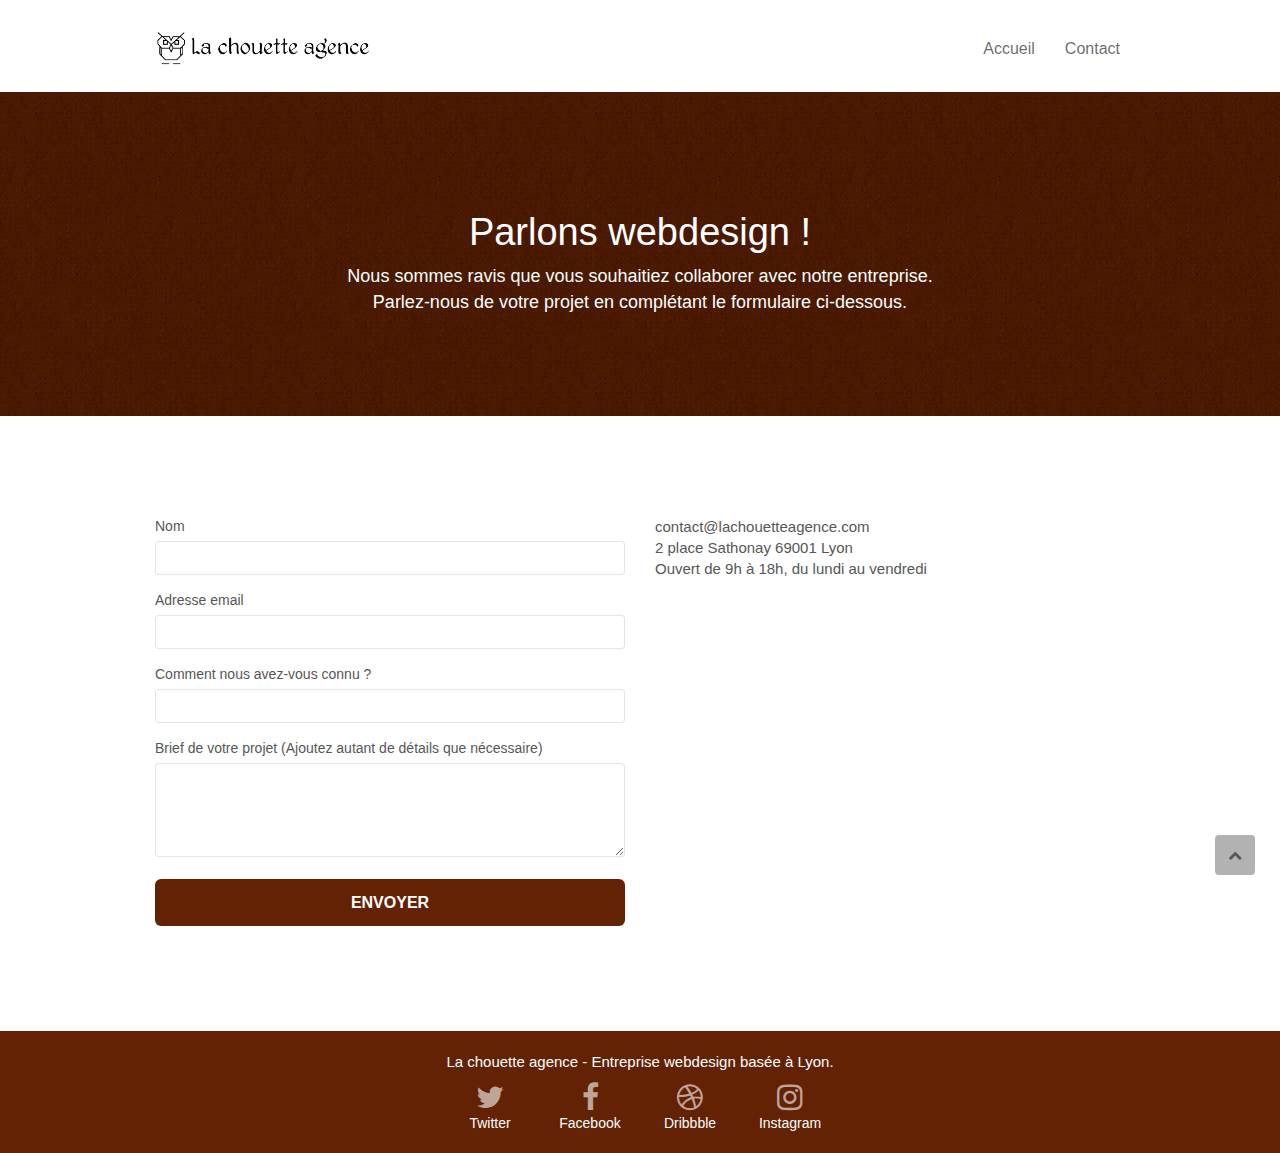
==== commit 4d0f2094: "Modifications sur les mots-clés." ====
--- a/contact.html
+++ b/contact.html
@@ -46,7 +46,7 @@
 	<div class="container bloc-sm">
 		<nav class="navbar row">
 			<div class="navbar-header">
-				<a class="navbar-brand" href="index.html"><img src="img/la-chouette-agence_min.png" alt="logo la chouette agence Lyon" height="40" /></a>
+				<a class="navbar-brand" href="index.html"><img src="img/la-chouette-agence_min.png" alt="logo noir et blanc la chouette agence Lyon" height="40" /></a>
 				<button id="nav-toggle" type="button" class="ui-navbar-toggle navbar-toggle" data-toggle="collapse" data-target=".navbar-1">
 					<span class="sr-only">Toggle navigation</span><span class="icon-bar"></span><span class="icon-bar"></span><span class="icon-bar"></span>
 				</button>
@@ -72,10 +72,10 @@
 		<div class="row">
 			<div class="col-sm-12">
 				<h1 class="text-center hero-bloc-text">
-					Parlons web design !
+					Parlons webdesign !
 				</h1>
 				<p class="text-center mg-lg tight-width-whitespace tc-white">
-					Nous sommes ravis que vous souhaitiez collaborer avec notre agence.<br/>
+					Nous sommes ravis que vous souhaitiez collaborer avec notre entreprise.<br/>
 					Parlez-nous de votre projet en complétant le formulaire ci-dessous.
 				</p>
 			</div>
@@ -140,7 +140,7 @@
 		<div class="row">
 			<div class="col-sm-12">
 				<p class="text-center white">
-					La chouette agence - Agence web basée à Lyon.<br/>
+					La chouette agence - Entreprise webdesign basée à Lyon.<br/>
 				</p>
 				<div class="row row-no-gutters social">
 					<div class="col-sm-3">
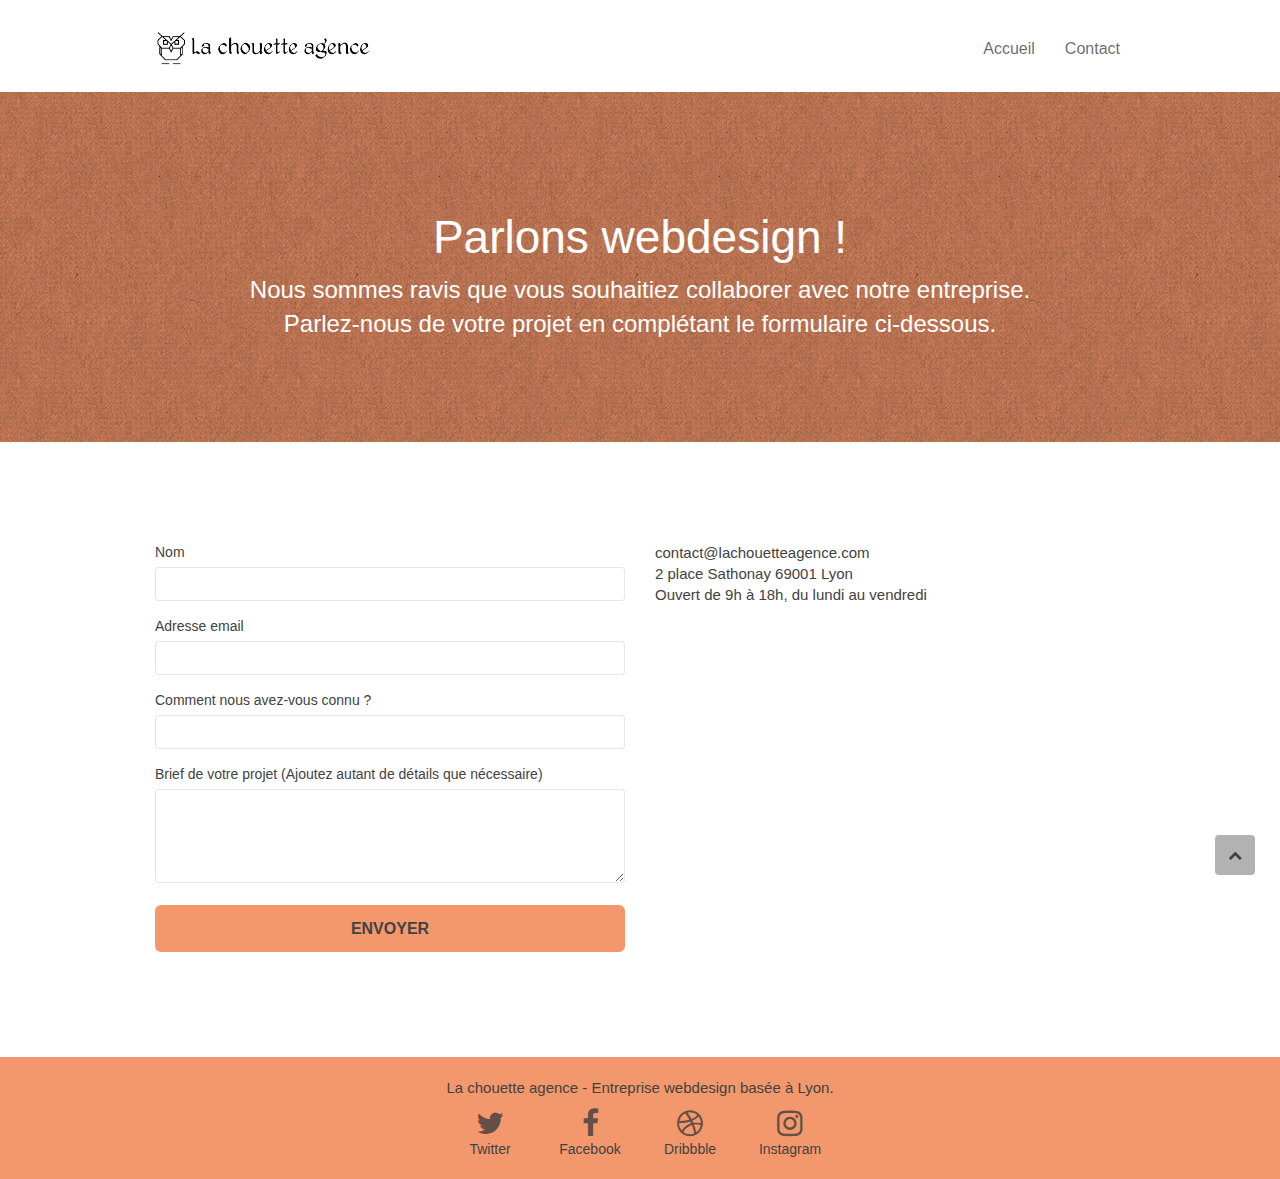
==== commit 9df880d7: "H2 redéfinis et mis en page." ====
--- a/contact.html
+++ b/contact.html
@@ -31,7 +31,7 @@
 	<script src="./js/blocs.js" defer></script>
 	<script src="./js/jqBootstrapValidation.js" defer></script>
 	<script src="./js/formHandler.js" defer></script>
-	<title>Contact La chouette agence</title>
+	<title>La chouette agence : Contact</title>
 
 	<!-- Analytics -->
 	<!-- Analytics END -->
--- a/style.css
+++ b/style.css
@@ -17,6 +17,12 @@
     text-decoration: none;
     cursor: pointer;
 }
+
+.logo {
+    border-radius: 50%;
+    border: 2px solid #f3976c;
+}
+
 
 #page-loading-blocs-notifaction {
     position: fixed;
@@ -91,6 +97,13 @@
     right: 0;
 }
 
+
+
+/*.transpa::after {
+    background-color: black;
+    opacity: 1;
+}*/
+
 .texture-paper::before {
     background: url("img/texture-min.png");
     background-size: 280px 280px;
@@ -132,7 +145,7 @@
 .d-bloc h5 a,
 .d-bloc h6 a,
 .d-bloc p a {
-    color: rgba(255, 255, 255, .6);
+    color: rgba(60, 60, 60, .8);
 }
 
 .d-bloc .a-btn:hover,
@@ -284,6 +297,7 @@
 
 #bloc-1-hero h1 {
     font-size: 32px;
+    line-height:50px;
 }
 
 .navbar {
@@ -650,7 +664,7 @@
 a {
     font-family: "helvetica";
     font-weight: 400;
-    color: #575757;
+    color: #424242;
 }
 
 .container {
@@ -658,7 +672,7 @@
 }
 
 .hero-bloc-text {
-    font-size: 38px;
+    font-size: 46px;
 }
 
 .hero-bloc-text-sub {
@@ -685,7 +699,7 @@
 
 
 .tight-width-whitespace {
-    max-width: 600px;
+    max-width: 800px;
     margin: auto auto auto auto;
 }
 
@@ -706,23 +720,23 @@
 .social {
     max-width: 400px;
     margin: auto auto auto auto;
-    color:white;
+    color:#424242;
 }
 
 .liens {
     margin: 20px auto auto auto;
     max-width: 400px;
-    color:#FFFFFF;
+    color:#424242;
 }
 
     .liens a {
-        color: #FFFFFF;
+        color: #424242;
     }
 
 h2 {
-    font-size: 26px;
+    font-size: 20pt;
     line-height: 1.4em;
-    color:#000000;
+    color:#424242;
 }
 
 h3 {
@@ -739,7 +753,7 @@
 }
 
 h1 {
-    color: #FFFFFF !important; /*h1 de page Contact*/
+    color: #ffffff !important; /*h1 de page Contact*/
 }
 
 h4 {
@@ -752,11 +766,11 @@
 }
 
 .white {
-    color: #FFFFFF !important;
+    color: #424242 !important;
 }
 
 .black {
-    color: #000000 !important;
+    color: #ffffff !important;
 }
 
 .portfolio-thumb {
@@ -773,7 +787,7 @@
 }
 
 .black-background {
-    background-color: rgba(242,224,176, 0.7);
+    background-color: rgba(87, 70, 63, 0.6);
     padding: 40px 40px 40px 40px;
 }
 
@@ -787,28 +801,28 @@
 }
 
 .bgc-atomic-tangerine {
-    background-color: #632204;
+    background-color: #f3976c;
 }
 
 .tc-white {
-    color: #FFFFFF !important;
-    font-size:18px;
+    color: #ffffff !important;
+    font-size:18pt;
    }
 
 .tc-black {
-    color: #000000 !important;
-    font-size: 18px;
+    color: #f3976c !important;
+    font-size: 18pt;
 }
 
     .btn-atomic-tangerine {
-    background: #632204;
-    color: #FFFFFF !important;
-}
-
-.btn-atomic-tangerine:hover {
-    border:4px solid #FFFFFF;
-    color: #FFFFFF !important;
-}
+    background: #f3976c;
+    color: #424242 !important;
+}
+
+    .btn-atomic-tangerine:hover {
+    background: #f8c3aa !important;
+    color: #424242 !important;
+    }
 
 .ltc-white {
     color: #FFFFFF !important;
@@ -833,6 +847,7 @@
 
 .bg-dots-bg {
     background-image: url("img/dots-bg.png");   /*Motif points carr�s dans bandeau en haut de page Contact*/
+    
 }
 
 .bg-lines-h2-bg {
@@ -840,7 +855,7 @@
 }
 
 .bg-banniere {
-    background-image: url("img/la-chouette-agence-banniere_min.jpg");
+    background-image: url("img/la-chouette-agence-banniere_sombre.jpg");
 }
 
 .bg-presentation {
--- a/style.css
+++ b/style.css
@@ -17,6 +17,12 @@
     text-decoration: none;
     cursor: pointer;
 }
+
+.logo {
+    border-radius: 50%;
+    border: 2px solid #f3976c;
+}
+
 
 #page-loading-blocs-notifaction {
     position: fixed;
@@ -91,6 +97,13 @@
     right: 0;
 }
 
+
+
+/*.transpa::after {
+    background-color: black;
+    opacity: 1;
+}*/
+
 .texture-paper::before {
     background: url("img/texture-min.png");
     background-size: 280px 280px;
@@ -132,7 +145,7 @@
 .d-bloc h5 a,
 .d-bloc h6 a,
 .d-bloc p a {
-    color: rgba(255, 255, 255, .6);
+    color: rgba(60, 60, 60, .8);
 }
 
 .d-bloc .a-btn:hover,
@@ -284,6 +297,7 @@
 
 #bloc-1-hero h1 {
     font-size: 32px;
+    line-height:50px;
 }
 
 .navbar {
@@ -650,7 +664,7 @@
 a {
     font-family: "helvetica";
     font-weight: 400;
-    color: #575757;
+    color: #424242;
 }
 
 .container {
@@ -658,7 +672,7 @@
 }
 
 .hero-bloc-text {
-    font-size: 38px;
+    font-size: 46px;
 }
 
 .hero-bloc-text-sub {
@@ -685,7 +699,7 @@
 
 
 .tight-width-whitespace {
-    max-width: 600px;
+    max-width: 800px;
     margin: auto auto auto auto;
 }
 
@@ -706,23 +720,23 @@
 .social {
     max-width: 400px;
     margin: auto auto auto auto;
-    color:white;
+    color:#424242;
 }
 
 .liens {
     margin: 20px auto auto auto;
     max-width: 400px;
-    color:#FFFFFF;
+    color:#424242;
 }
 
     .liens a {
-        color: #FFFFFF;
+        color: #424242;
     }
 
 h2 {
-    font-size: 26px;
+    font-size: 20pt;
     line-height: 1.4em;
-    color:#000000;
+    color:#424242;
 }
 
 h3 {
@@ -739,7 +753,7 @@
 }
 
 h1 {
-    color: #FFFFFF !important; /*h1 de page Contact*/
+    color: #ffffff !important; /*h1 de page Contact*/
 }
 
 h4 {
@@ -752,11 +766,11 @@
 }
 
 .white {
-    color: #FFFFFF !important;
+    color: #424242 !important;
 }
 
 .black {
-    color: #000000 !important;
+    color: #ffffff !important;
 }
 
 .portfolio-thumb {
@@ -773,7 +787,7 @@
 }
 
 .black-background {
-    background-color: rgba(242,224,176, 0.7);
+    background-color: rgba(87, 70, 63, 0.6);
     padding: 40px 40px 40px 40px;
 }
 
@@ -787,28 +801,28 @@
 }
 
 .bgc-atomic-tangerine {
-    background-color: #632204;
+    background-color: #f3976c;
 }
 
 .tc-white {
-    color: #FFFFFF !important;
-    font-size:18px;
+    color: #ffffff !important;
+    font-size:18pt;
    }
 
 .tc-black {
-    color: #000000 !important;
-    font-size: 18px;
+    color: #f3976c !important;
+    font-size: 18pt;
 }
 
     .btn-atomic-tangerine {
-    background: #632204;
-    color: #FFFFFF !important;
-}
-
-.btn-atomic-tangerine:hover {
-    border:4px solid #FFFFFF;
-    color: #FFFFFF !important;
-}
+    background: #f3976c;
+    color: #424242 !important;
+}
+
+    .btn-atomic-tangerine:hover {
+    background: #f8c3aa !important;
+    color: #424242 !important;
+    }
 
 .ltc-white {
     color: #FFFFFF !important;
@@ -833,6 +847,7 @@
 
 .bg-dots-bg {
     background-image: url("img/dots-bg.png");   /*Motif points carr�s dans bandeau en haut de page Contact*/
+    
 }
 
 .bg-lines-h2-bg {
@@ -840,7 +855,7 @@
 }
 
 .bg-banniere {
-    background-image: url("img/la-chouette-agence-banniere_min.jpg");
+    background-image: url("img/la-chouette-agence-banniere_sombre.jpg");
 }
 
 .bg-presentation {
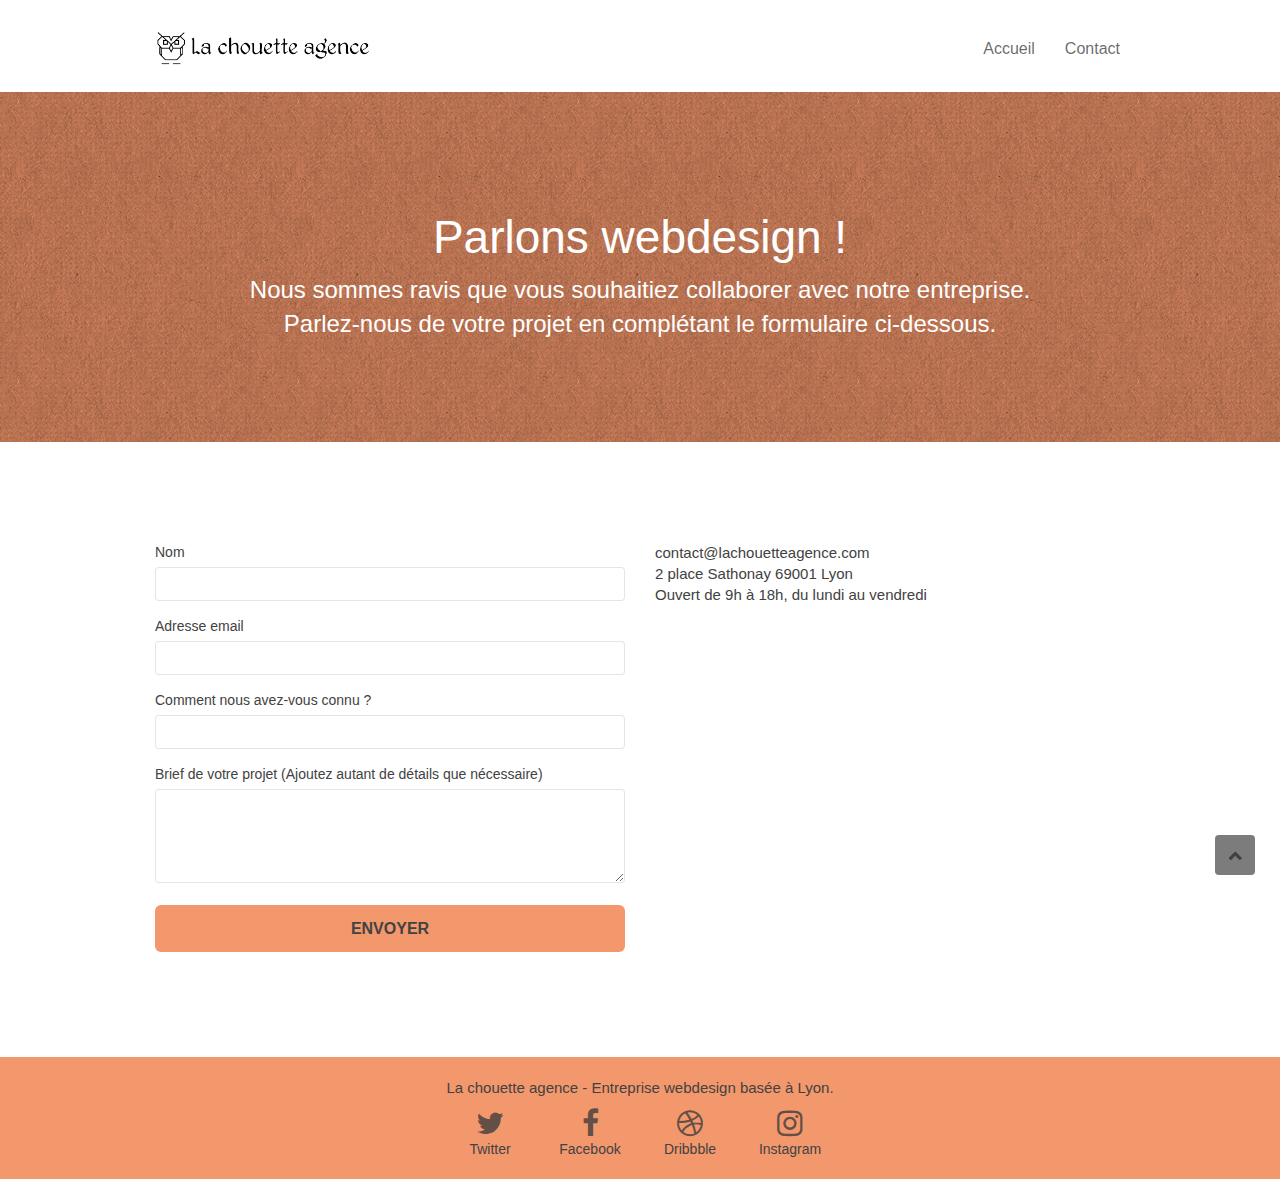
==== commit 0c4824fc: "Accessibilité liens et Focus OK." ====
--- a/contact.html
+++ b/contact.html
@@ -2,8 +2,7 @@
 <html lang="fr">
 <head>
 	<meta charset="utf-8">
-	<meta name="description" content="Entreprise webdesign à Lyon, La chouette agence aide les entreprises à devenir attractives et visibles
-		  sur Internet.">
+	<meta name="description" content="Entreprise webdesign à Lyon, La chouette agence. Contactez-nous.">
 	<meta name="viewport" content="width=device-width, initial-scale=1.0, viewport-fit=cover">
 	<link rel="shortcut icon" type="image/png" href="favicon.jpg">
 
@@ -140,12 +139,12 @@
 		<div class="row">
 			<div class="col-sm-12">
 				<p class="text-center white">
-					La chouette agence - Entreprise webdesign basée à Lyon.<br/>
+					La chouette agence - Entreprise webdesign basée à Lyon.<br />
 				</p>
 				<div class="row row-no-gutters social">
 					<div class="col-sm-3">
 						<div class="text-center">
-							<a class="social" href="index.html"><span class="fa fa-twitter icon-md"></span><br/>Twitter</a>
+							<a class="social" href="index.html"><span class="fa fa-twitter icon-md"></span><br />Twitter</a>
 						</div>
 					</div>
 					<div class="col-sm-3">
@@ -167,6 +166,9 @@
 			</div>
 		</div>
 	</div>
+	<!-- ScrollToTop Button -->
+	<a class="bloc-button btn btn-d scrollToTop" onclick="scrollToTarget('1')"><span class="fa fa-chevron-up"></span></a>
+	<!-- ScrollToTop Button END-->
 </footer>
 <!-- Footer - bloc-8 END -->
 
--- a/style.css
+++ b/style.css
@@ -328,6 +328,10 @@
     margin: 0;
 }
 
+.navbar-brand:focus{
+    border:1px dashed #424242;
+}
+
 .navbar .nav {
     padding-top: 2px;
     margin-right: -16px;
@@ -348,6 +352,7 @@
 .nav > li a:hover,
 .nav > li a:focus {
     background: transparent;
+    font-weight:600;
 }
 
 .navbar-toggle {
@@ -471,7 +476,8 @@
 .btn-d:focus {
     color: #FFF;
     background: rgba(0, 0, 0, .3);
-}
+    }
+
 
 button {
     outline: none !important;
@@ -573,6 +579,12 @@
     animation-fill-mode: none;
 }
 
+a[data-lightbox]:focus img {
+    opacity: 0.6;
+    -webkit-animation-fill-mode: none;
+    animation-fill-mode: none;
+}
+
 #lightbox-modal {
     display: flex;
     align-items: center;
@@ -741,6 +753,7 @@
 
 h3 {
     font-size: 15px;
+    line-height:20px;
     text-transform: uppercase;
     font-weight: 700;
     color: #333333 !important;
@@ -775,6 +788,7 @@
 
 .portfolio-thumb {
     margin-bottom: 24px;
+    width:100%;
 }
 
 .portfolio-row {
@@ -822,7 +836,14 @@
     .btn-atomic-tangerine:hover {
     background: #f8c3aa !important;
     color: #424242 !important;
-    }
+    transform:scale(1.1);
+    }
+
+   .btn-atomic-tangerine:focus {
+   background: #f8c3aa !important;
+   color: #424242 !important;
+   transform: scale(1.1);
+   }
 
 .ltc-white {
     color: #FFFFFF !important;
--- a/style.css
+++ b/style.css
@@ -328,6 +328,10 @@
     margin: 0;
 }
 
+.navbar-brand:focus{
+    border:1px dashed #424242;
+}
+
 .navbar .nav {
     padding-top: 2px;
     margin-right: -16px;
@@ -348,6 +352,7 @@
 .nav > li a:hover,
 .nav > li a:focus {
     background: transparent;
+    font-weight:600;
 }
 
 .navbar-toggle {
@@ -471,7 +476,8 @@
 .btn-d:focus {
     color: #FFF;
     background: rgba(0, 0, 0, .3);
-}
+    }
+
 
 button {
     outline: none !important;
@@ -573,6 +579,12 @@
     animation-fill-mode: none;
 }
 
+a[data-lightbox]:focus img {
+    opacity: 0.6;
+    -webkit-animation-fill-mode: none;
+    animation-fill-mode: none;
+}
+
 #lightbox-modal {
     display: flex;
     align-items: center;
@@ -741,6 +753,7 @@
 
 h3 {
     font-size: 15px;
+    line-height:20px;
     text-transform: uppercase;
     font-weight: 700;
     color: #333333 !important;
@@ -775,6 +788,7 @@
 
 .portfolio-thumb {
     margin-bottom: 24px;
+    width:100%;
 }
 
 .portfolio-row {
@@ -822,7 +836,14 @@
     .btn-atomic-tangerine:hover {
     background: #f8c3aa !important;
     color: #424242 !important;
-    }
+    transform:scale(1.1);
+    }
+
+   .btn-atomic-tangerine:focus {
+   background: #f8c3aa !important;
+   color: #424242 !important;
+   transform: scale(1.1);
+   }
 
 .ltc-white {
     color: #FFFFFF !important;
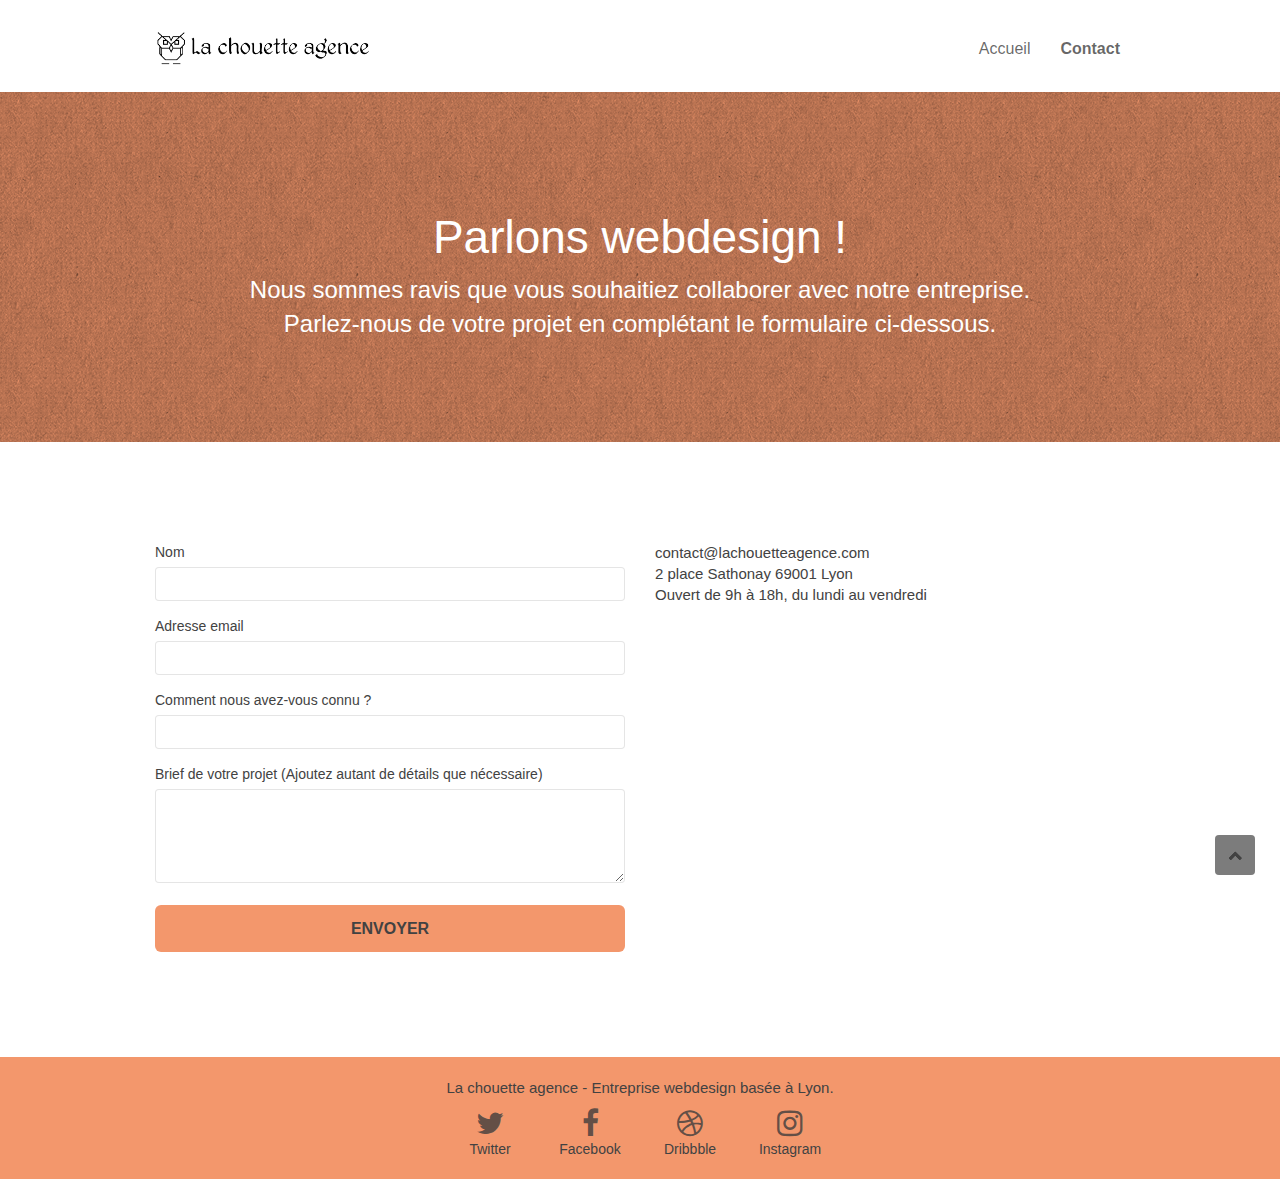
==== commit 90d45ccf: "Liens actifs en gras. Footer identiques. Codes indentés." ====
--- a/contact.html
+++ b/contact.html
@@ -2,22 +2,9 @@
 <html lang="fr">
 <head>
 	<meta charset="utf-8">
-	<meta name="description" content="Entreprise webdesign à Lyon, La chouette agence. Contactez-nous.">
+	<meta name="description" content="Entreprise webdesign à Lyon, La chouette agence. Contactez-nous.">  <!--nouvelle description-->
 	<meta name="viewport" content="width=device-width, initial-scale=1.0, viewport-fit=cover">
 	<link rel="shortcut icon" type="image/png" href="favicon.jpg">
-
-	<!--<link rel="stylesheet" type="text/css" href="./css/bootstrap.min.css">
-	<link rel="stylesheet" type="text/css" href="style.css">
-	<link rel="stylesheet" type="text/css" href="./css/font-awesome.min.css">
-	<link rel="stylesheet" type="text/css" href="./css/et-line.min.css">
-
-
-	<script src="./js/jquery-2.1.0.min.js" defer></script>
-	<script src="./js/bootstrap.min.js" defer></script>
-	<script src="./js/blocs.min.js" defer></script>
-	<script src="./js/jqBootstrapValidation.js" defer></script>
-	<script src="./js/formHandler.js" defer></script>
-	<title>Contact La chouette agence</title>-->
 
 	<link rel="stylesheet" type="text/css" href="./css/bootstrap.css">
 	<link rel="stylesheet" type="text/css" href="style.css">
@@ -30,149 +17,148 @@
 	<script src="./js/blocs.js" defer></script>
 	<script src="./js/jqBootstrapValidation.js" defer></script>
 	<script src="./js/formHandler.js" defer></script>
-	<title>La chouette agence : Contact</title>
-
+	<title>La chouette agence : Contact</title> <!--nouveau titre-->
 	<!-- Analytics -->
 	<!-- Analytics END -->
 
 </head>
 <body>
 <!-- Principal conteneur -->
-<div class="page-container">
+	<div class="page-container">
     
 <!-- bloc-0 -->
-<nav class="bloc bgc-white l-bloc " id="bloc-0">
-	<div class="container bloc-sm">
-		<nav class="navbar row">
-			<div class="navbar-header">
-				<a class="navbar-brand" href="index.html"><img src="img/la-chouette-agence_min.png" alt="logo noir et blanc la chouette agence Lyon" height="40" /></a>
-				<button id="nav-toggle" type="button" class="ui-navbar-toggle navbar-toggle" data-toggle="collapse" data-target=".navbar-1">
-					<span class="sr-only">Toggle navigation</span><span class="icon-bar"></span><span class="icon-bar"></span><span class="icon-bar"></span>
-				</button>
-			</div>
-			<div class="collapse navbar-collapse navbar-1 special-dropdown-nav">
-				<ul class="site-navigation nav navbar-nav">
-					<li>
-						<a href="index.html">Accueil</a>
-					</li>
-					<li>
-						<a href="contact.html">Contact</a>
-					</li>
-				</ul>
+		<nav class="bloc bgc-white l-bloc " id="bloc-0">
+			<div class="container bloc-sm">
+				<nav class="navbar row">
+					<div class="navbar-header">
+						<a class="navbar-brand" href="index.html" title="Accueil"><img src="img/la-chouette-agence.png" alt="logo noir et blanc la chouette agence Lyon" height="40" /></a>
+						<button id="nav-toggle" type="button" class="ui-navbar-toggle navbar-toggle" data-toggle="collapse" data-target=".navbar-1">
+							<span class="sr-only">Toggle navigation</span><span class="icon-bar"></span><span class="icon-bar"></span><span class="icon-bar"></span>
+						</button>
+					</div>
+					<div class="collapse navbar-collapse navbar-1 special-dropdown-nav">
+						<ul class="site-navigation nav navbar-nav">
+							<li>
+								<a href="index.html">Accueil</a>
+							</li>
+							<li>
+								<a href="contact.html" class="active">Contact</a>
+							</li>
+						</ul>
+					</div>
+				</nav>
 			</div>
 		</nav>
-	</div>
-</nav>
 <!-- bloc-0 END -->
 
 <!-- bloc-6 -->
-<header class="bloc bg-dots-bg bg-repeat bgc-atomic-tangerine d-bloc bloc-bg-texture texture-paper" id="bloc-6">
-	<div class="container bloc-lg">
-		<div class="row">
-			<div class="col-sm-12">
-				<h1 class="text-center hero-bloc-text">
-					Parlons webdesign !
-				</h1>
-				<p class="text-center mg-lg tight-width-whitespace tc-white">
-					Nous sommes ravis que vous souhaitiez collaborer avec notre entreprise.<br/>
-					Parlez-nous de votre projet en complétant le formulaire ci-dessous.
-				</p>
+		<header class="bloc bg-dots-bg bg-repeat bgc-atomic-tangerine d-bloc bloc-bg-texture texture-paper" id="bloc-6">
+			<div class="container bloc-lg">
+				<div class="row">
+					<div class="col-sm-12">
+						<h1 class="text-center hero-bloc-text">
+							Parlons webdesign !
+						</h1>
+						<p class="text-center mg-lg tight-width-whitespace tc-white">
+							Nous sommes ravis que vous souhaitiez collaborer avec notre entreprise.<br/>
+							Parlez-nous de votre projet en complétant le formulaire ci-dessous.
+						</p>
+					</div>
+				</div>
 			</div>
-		</div>
-	</div>
-</header>
+		</header>
 <!-- bloc-6 END -->
 
 <!-- bloc-7 -->
-<main class="bloc bgc-white l-bloc" id="bloc-7">
-	<div class="container bloc-lg">
-		<div class="row">
-			<div class="col-sm-6">
-				<form name="formulaire_contact" action="./includes/form_1.php" method="get">
-					<div class="form-group">
-						<label for="name">
-							Nom
-						</label>
-						<input type="text" id="name" class="form-control" required />
+		<main class="bloc bgc-white l-bloc" id="bloc-7">
+			<div class="container bloc-lg">
+				<div class="row">
+					<div class="col-sm-6">
+						<form name="formulaire_contact" action="./includes/form_1.php" method="get"> <!--Formulaire-->
+							<div class="form-group">
+								<label for="name">
+									Nom
+								</label>
+								<input type="text" id="name" class="form-control" required />
+							</div>
+							<div class="form-group">
+								<label for="email">
+									Adresse email
+								</label>
+								<input id="email" class="form-control" type="email" required />
+							</div>
+							<div class="form-group">
+								<label for="input_504">
+									Comment nous avez-vous connu ?
+								</label>
+								<input class="form-control" type="text" required id="input_504" />
+							</div>
+							<div class="form-group">
+								<label for="message">
+									Brief de votre projet (Ajoutez autant de détails que nécessaire)
+								</label>
+								<textarea id="message" class="form-control" rows="4" cols="50" required></textarea>
+							</div> 
+							<button class="bloc-button btn btn-lg btn-block cta-hero btn-atomic-tangerine" type="submit">
+								Envoyer
+							</button>
+						</form>
 					</div>
-					<div class="form-group">
-						<label for="email">
-							Adresse email
-						</label>
-						<input id="email" class="form-control" type="email" required />
+					<div class="col-sm-6">
+						<p>
+							contact@lachouetteagence.com<br/>2 place Sathonay 69001 Lyon<br/>Ouvert de 9h à 18h, du lundi au vendredi
+						</p>
 					</div>
-					<div class="form-group">
-						<label for="input_504">
-							Comment nous avez-vous connu ?
-						</label>
-						<input class="form-control" type="text" required id="input_504" />
-					</div>
-					<div class="form-group">
-						<label for="message">
-							Brief de votre projet (Ajoutez autant de détails que nécessaire)
-						</label>
-						<textarea id="message" class="form-control" rows="4" cols="50" required></textarea>
-					</div> 
-					<button class="bloc-button btn btn-lg btn-block cta-hero btn-atomic-tangerine" type="submit">
-						Envoyer
-					</button>
-				</form>
+				</div>
 			</div>
-			<div class="col-sm-6">
-				<p>
-					contact@lachouetteagence.com<br/>2 place Sathonay 69001 Lyon<br/>Ouvert de 9h à 18h, du lundi au vendredi
-				</p>
-			</div>
-		</div>
-	</div>
-</main>
+		</main>
 <!-- bloc-7 END -->
 
 <!-- ScrollToTop Button -->
-<a class="bloc-button btn btn-d scrollToTop" onclick="scrollToTarget('1')"><span class="fa fa-chevron-up"></span></a>
+		<a class="bloc-button btn btn-d scrollToTop" onclick="scrollToTarget('1')"><span class="fa fa-chevron-up"></span></a>
 <!-- ScrollToTop Button END-->
 
 
 <!-- Footer - bloc-8 -->
-<footer class="bloc bgc-atomic-tangerine d-bloc" id="bloc-8">
-	<div class="container bloc-sm">
-		<div class="row">
-			<div class="col-sm-12">
-				<p class="text-center white">
-					La chouette agence - Entreprise webdesign basée à Lyon.<br />
-				</p>
-				<div class="row row-no-gutters social">
-					<div class="col-sm-3">
-						<div class="text-center">
-							<a class="social" href="index.html"><span class="fa fa-twitter icon-md"></span><br />Twitter</a>
-						</div>
-					</div>
-					<div class="col-sm-3">
-						<div class="text-center">
-							<a class="social" href="index.html"><span class="fa fa-facebook icon-md"></span><br />Facebook</a>
-						</div>
-					</div>
-					<div class="col-sm-3">
-						<div class="text-center">
-							<a class="social" href="index.html"><span class="fa fa-dribbble icon-md"></span><br />Dribbble</a>
-						</div>
-					</div>
-					<div class="col-sm-3">
-						<div class="text-center">
-							<a class="social" href="index.html"><span class="fa fa-instagram icon-md"></span><br />Instagram</a>
+		<footer class="bloc bgc-atomic-tangerine d-bloc" id="bloc-8">
+			<div class="container bloc-sm">
+				<div class="row">
+					<div class="col-sm-12">
+						<p class="text-center white">
+							La chouette agence - Entreprise webdesign basée à Lyon.<br />
+						</p>
+						<div class="row row-no-gutters social">
+							<div class="col-sm-3">
+								<div class="text-center">
+									<a class="social" href="index.html"><span class="fa fa-twitter icon-md"></span><br />Twitter</a>
+								</div>
+							</div>
+							<div class="col-sm-3">
+								<div class="text-center">
+									<a class="social" href="index.html"><span class="fa fa-facebook icon-md"></span><br />Facebook</a>
+								</div>
+							</div>
+							<div class="col-sm-3">
+								<div class="text-center">
+									<a class="social" href="index.html"><span class="fa fa-dribbble icon-md"></span><br />Dribbble</a>
+								</div>
+							</div>
+							<div class="col-sm-3">
+								<div class="text-center">
+									<a class="social" href="index.html"><span class="fa fa-instagram icon-md"></span><br />Instagram</a>
+								</div>
+							</div>
 						</div>
 					</div>
 				</div>
 			</div>
-		</div>
-	</div>
 	<!-- ScrollToTop Button -->
-	<a class="bloc-button btn btn-d scrollToTop" onclick="scrollToTarget('1')"><span class="fa fa-chevron-up"></span></a>
+			<a class="bloc-button btn btn-d scrollToTop" onclick="scrollToTarget('1')"><span class="fa fa-chevron-up"></span></a>
 	<!-- ScrollToTop Button END-->
-</footer>
+		</footer>
 <!-- Footer - bloc-8 END -->
 
-</div>
+	</div>
 <!-- Principal conteneur END -->
     
 
--- a/style.css
+++ b/style.css
@@ -98,14 +98,8 @@
 }
 
 
-
-/*.transpa::after {
-    background-color: black;
-    opacity: 1;
-}*/
-
 .texture-paper::before {
-    background: url("img/texture-min.png");
+    background: url("img/texture.png");
     background-size: 280px 280px;
 }
 
@@ -349,10 +343,17 @@
     text-align: inherit;
 }
 
+/*Liens du menu mis en gras audio survol details center focus*/
 .nav > li a:hover,
 .nav > li a:focus {
     background: transparent;
-    font-weight:600;
+    font-weight: 600;
+}
+
+
+/*Lien en gras lorsque la page du lien est active*/
+.active {
+    font-weight: 600;
 }
 
 .navbar-toggle {
@@ -828,22 +829,23 @@
     font-size: 18pt;
 }
 
-    .btn-atomic-tangerine {
+/*Bouton contact*/
+.btn-atomic-tangerine {
     background: #f3976c;
     color: #424242 !important;
 }
 
-    .btn-atomic-tangerine:hover {
+.btn-atomic-tangerine:hover {
     background: #f8c3aa !important;
     color: #424242 !important;
     transform:scale(1.1);
-    }
-
-   .btn-atomic-tangerine:focus {
+}
+
+.btn-atomic-tangerine:focus {
    background: #f8c3aa !important;
    color: #424242 !important;
    transform: scale(1.1);
-   }
+}
 
 .ltc-white {
     color: #FFFFFF !important;
@@ -876,7 +878,7 @@
 }
 
 .bg-banniere {
-    background-image: url("img/la-chouette-agence-banniere_sombre.jpg");
+    background-image: url("img/la-chouette-agence-banniere-sombre.jpg");
 }
 
 .bg-presentation {
